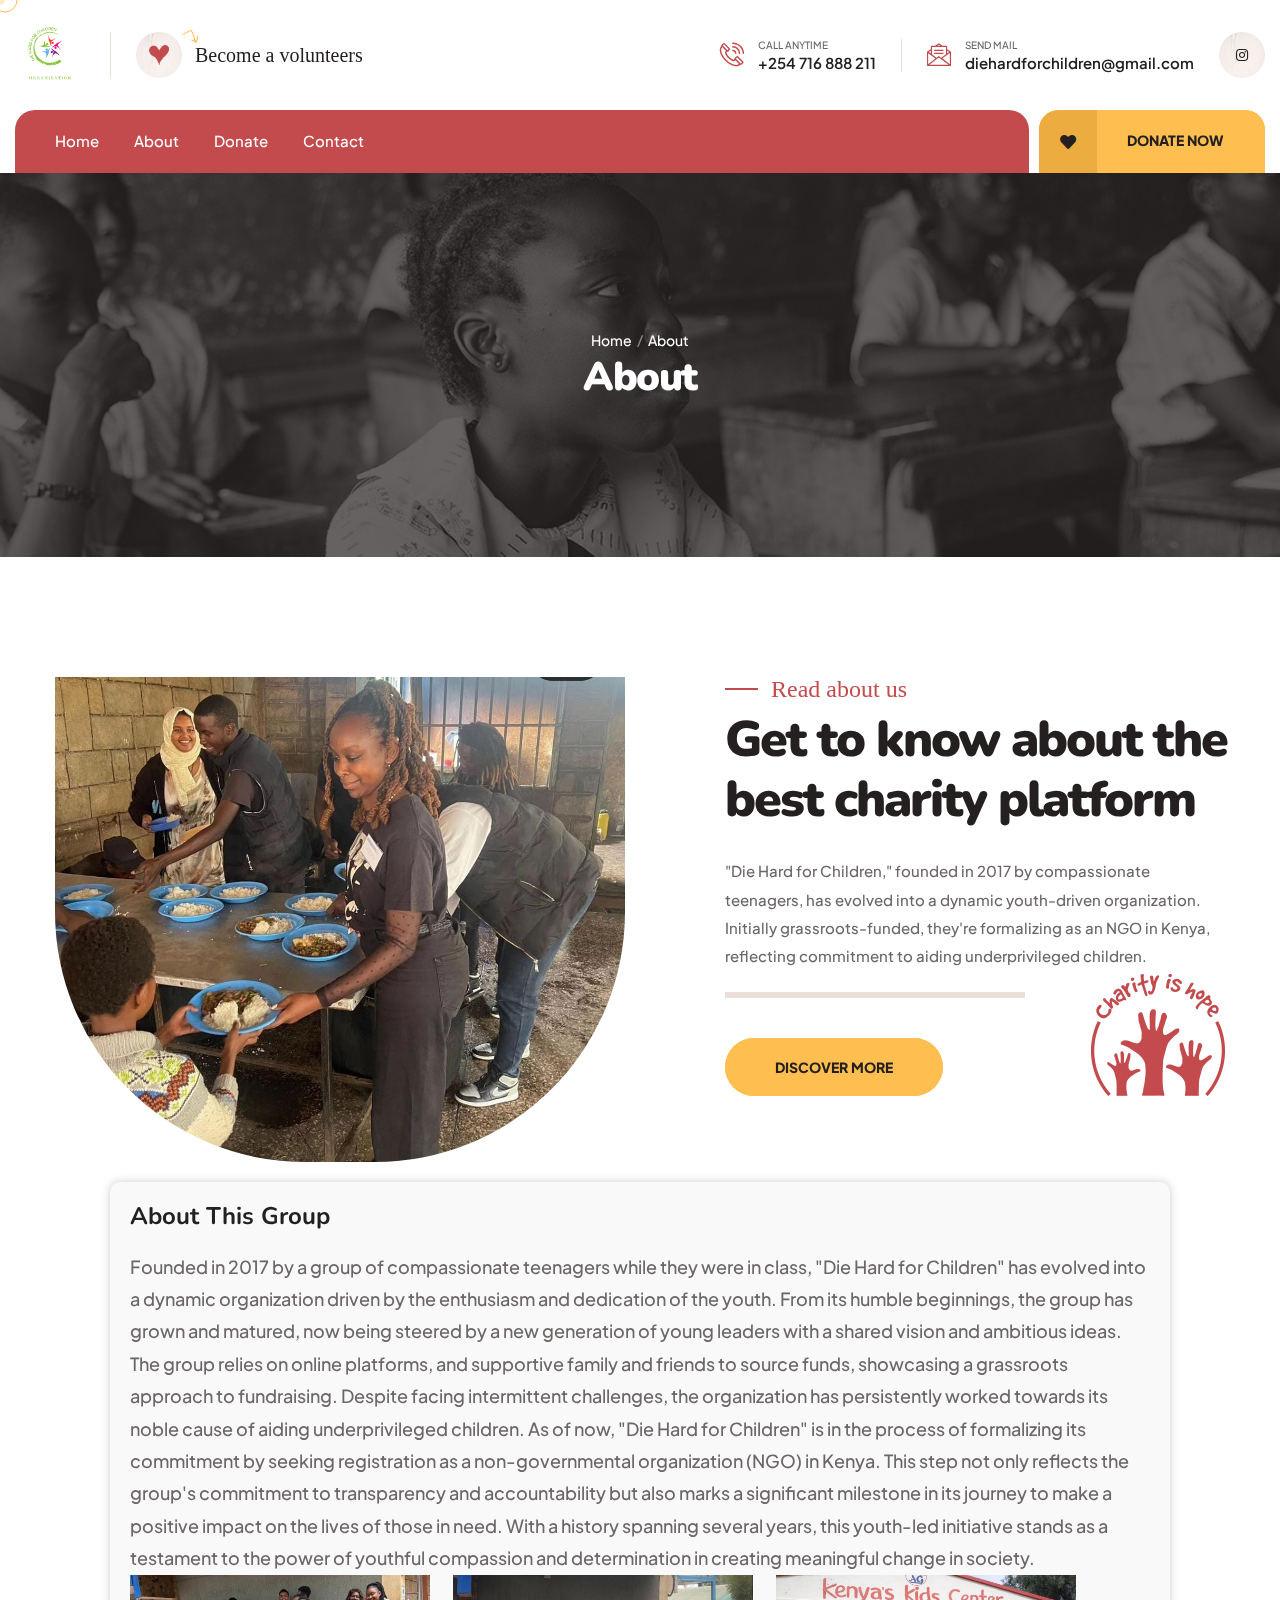
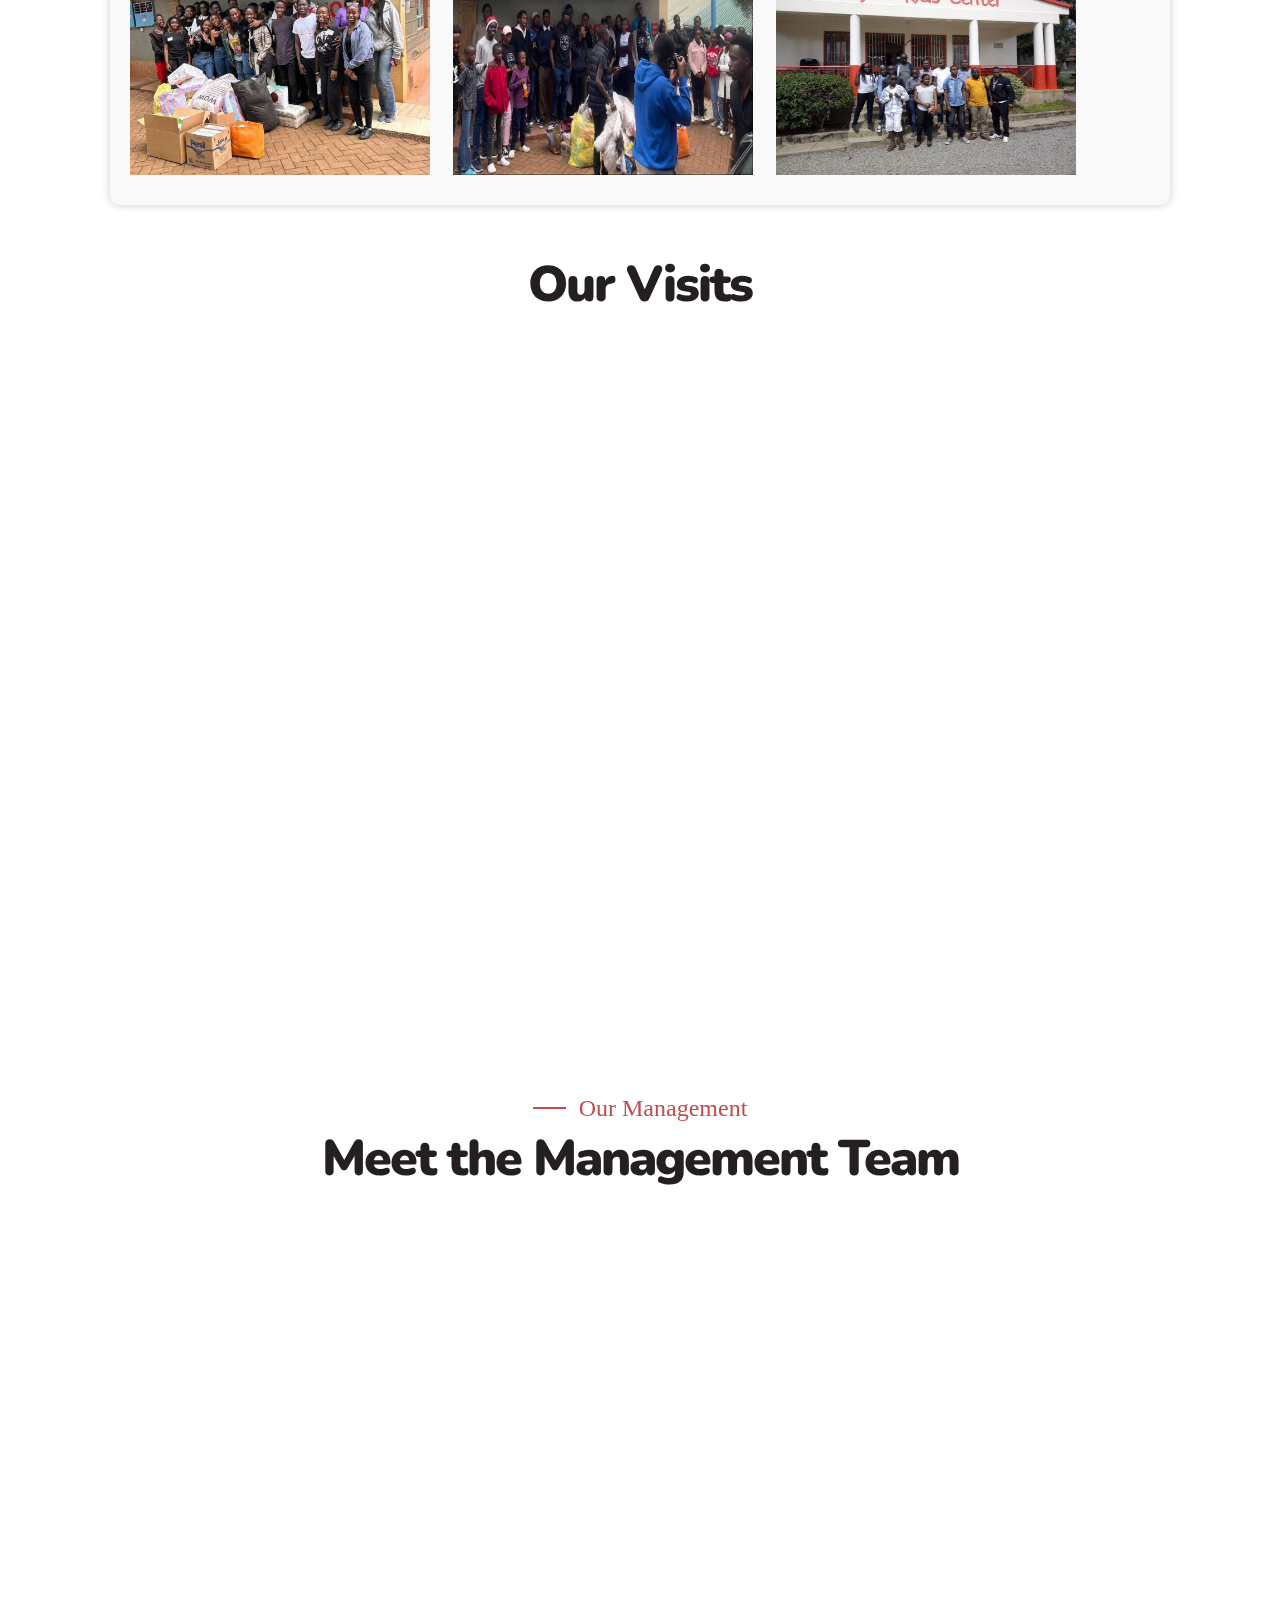
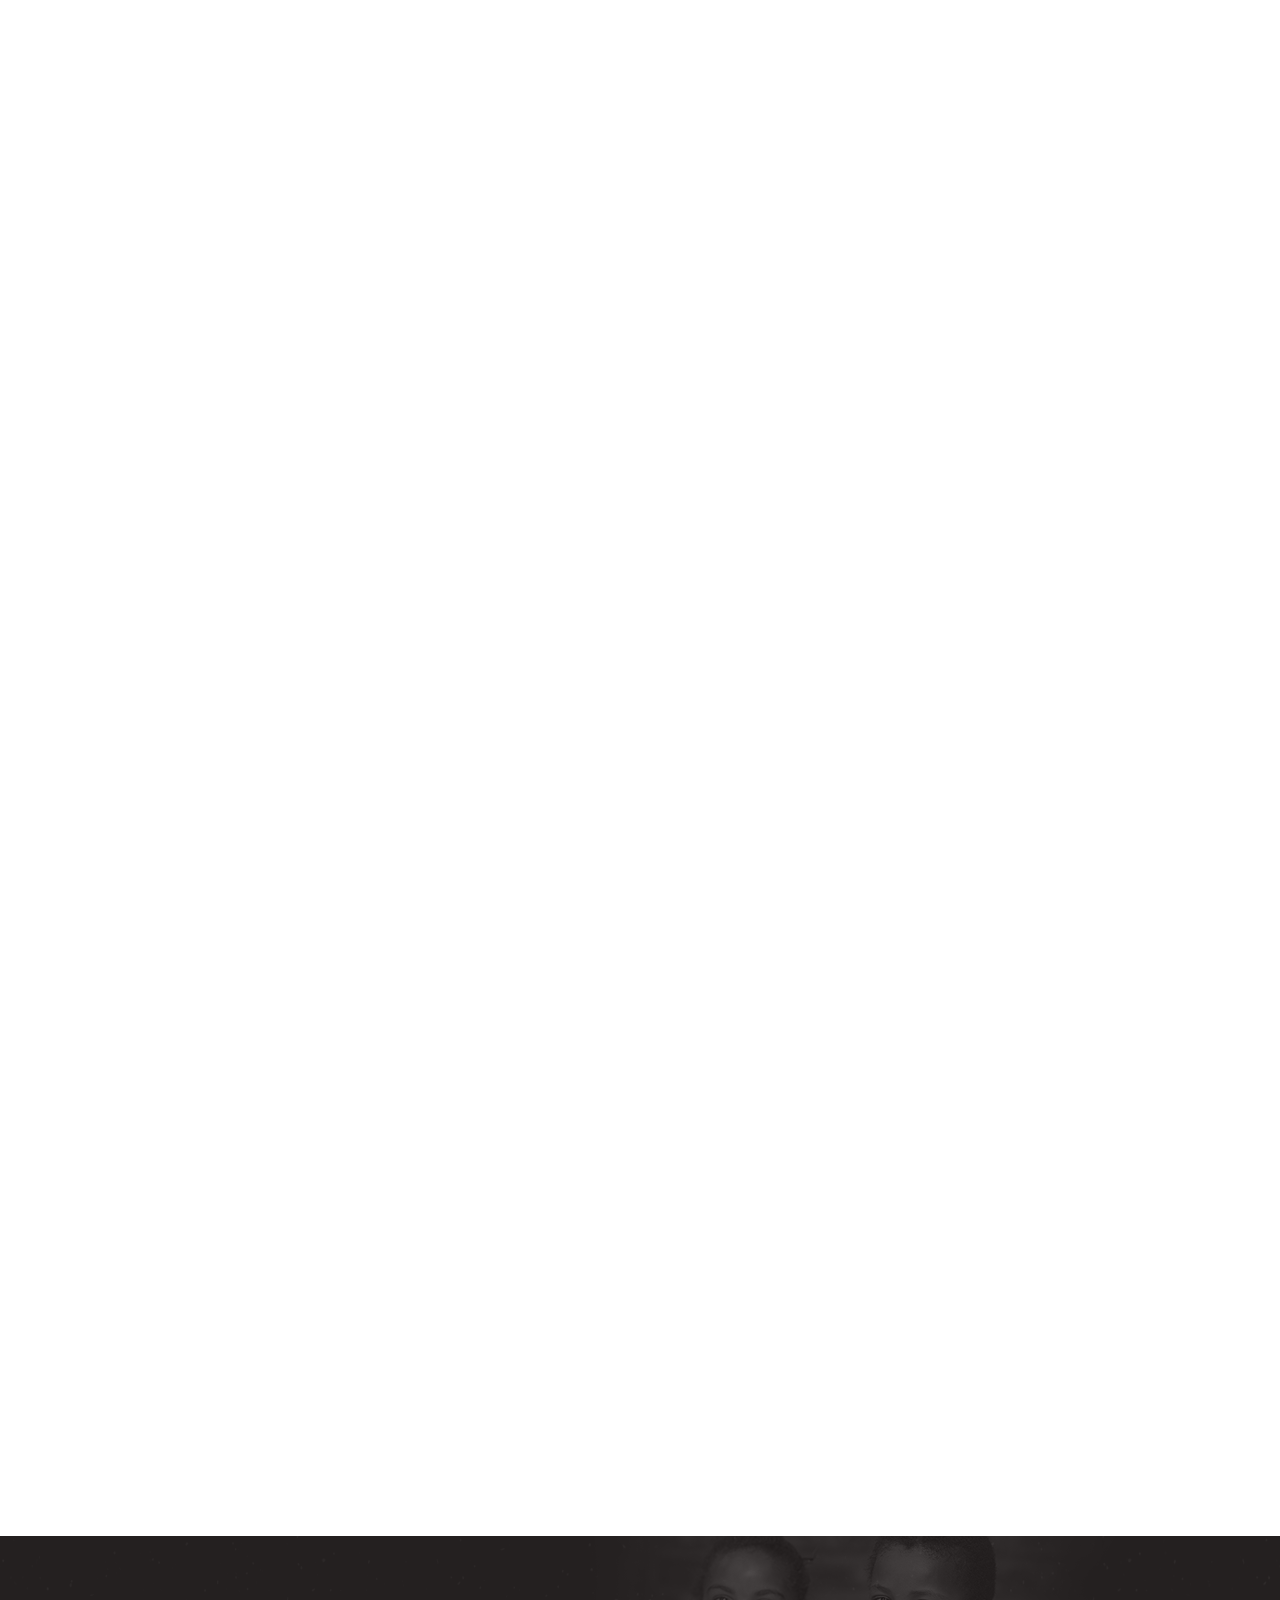
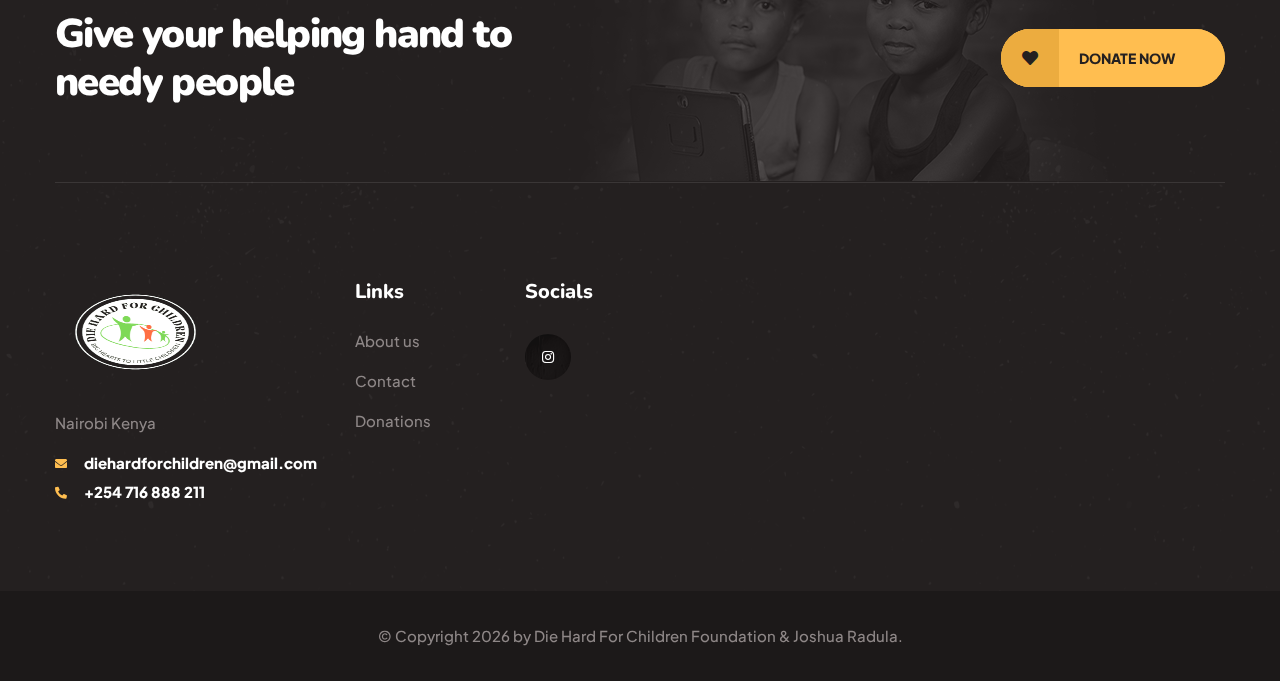
==== about.html @ 6b36fcba "Nav bar changes" ====
<!DOCTYPE html>
<html lang="en">


<!-- Mirrored from aofixo.com/charity-html-template/events.html by HTTrack Website Copier/3.x [XR&CO'2014], Tue, 27 Feb 2024 11:30:34 GMT -->
<head>
  <meta charset="UTF-8" />
  <meta name="viewport" content="width=device-width, initial-scale=1.0" />
  <title>Die Hard Children Foundation</title>
  <!-- favicons Icons -->
  <link rel="apple-touch-icon" sizes="180x180" href="assets/images2/logo.png" />
  <link rel="icon" type="image/png" sizes="32x32" href="assets/images2/logo.png" />
  <link rel="icon" type="image/png" sizes="16x16" href="assets/images2/logo.png" />
  <link rel="manifest" href="assets/images/favicons/site.webmanifest" />
  <meta name="description" content="Die Hard Children Foundation is a non-profit organization dedicated to supporting disadvantaged children with resilience and determination." />

  
  <link rel="preconnect" href="https://fonts.googleapis.com/">
  <link rel="preconnect" href="https://fonts.gstatic.com/" crossorigin>
  <link href="https://fonts.googleapis.com/css2?family=Nunito:ital,wght@0,400;0,500;0,600;0,700;0,800;0,900;0,1000;1,400;1,500;1,600;1,700;1,800;1,900;1,1000&amp;family=Plus+Jakarta+Sans:ital,wght@0,400;0,500;0,600;0,700;0,800;1,400;1,500;1,600;1,700;1,800&amp;family=Schoolbell&amp;display=swap" rel="stylesheet">


  <link rel="stylesheet" href="assets/vendors/bootstrap/css/bootstrap.min.css" />
  <link rel="stylesheet" href="assets/vendors/bootstrap-select/bootstrap-select.min.css" />
  <link rel="stylesheet" href="assets/vendors/animate/animate.min.css" />
  <link rel="stylesheet" href="assets/vendors/fontawesome/css/all.min.css" />
  <link rel="stylesheet" href="assets/vendors/jquery-ui/jquery-ui.css" />
  <link rel="stylesheet" href="assets/vendors/jarallax/jarallax.css" />
  <link rel="stylesheet" href="assets/vendors/jquery-magnific-popup/jquery.magnific-popup.css" />
  <link rel="stylesheet" href="assets/vendors/nouislider/nouislider.min.css" />
  <link rel="stylesheet" href="assets/vendors/nouislider/nouislider.pips.css" />
  <link rel="stylesheet" href="assets/vendors/tiny-slider/tiny-slider.css" />
  <link rel="stylesheet" href="assets/vendors/aofixo-icons/style.css" />
  <link rel="stylesheet" href="assets/vendors/owl-carousel/css/owl.carousel.min.css" />
  <link rel="stylesheet" href="assets/vendors/owl-carousel/css/owl.theme.default.min.css" />

  <!-- template styles -->
  <link rel="stylesheet" href="assets/css/aofixo.css" />
</head>

<body class="custom-cursor">

  <div class="custom-cursor__cursor"></div>
  <div class="custom-cursor__cursor-two"></div>

  <div class="preloader">
      <div class="preloader__image" style="background-image: url(assets/images/loader.png);"></div>
  </div>
  <!-- /.preloader -->
  <div class="page-wrapper">
      <div class="topbar-one">
          <div class="container-fluid">
              <div class="topbar-one__inner">
                  <div class="topbar-one__logo">
                      <a href="index.html">
                          <img src="assets/images2/Viva.png" alt="Logo" width="70">
                      </a>
                  </div><!-- /.main-header__logo -->
                  <a class="topbar-one__volunter" href="tel:+254 716 888 211"><i class="topbar-one__volunter__icon"></i><span>Become a volunteers</span></a><!-- /.become-volunter -->
                  <div class="topbar-one__right">
                      <a class="topbar-one__info" href="tel:+254 716 888 211">
                          <i class="icon-phone-call topbar-one__info__icon"></i>
                          <span class="topbar-one__info__content">
                              <span class="topbar-one__info__text">Call anytime</span>
                              <span class="topbar-one__info__number">+254 716 888 211</span>
                          </span>
                      </a>
                      <a class="topbar-one__info" href="mailto:diehardforchildren@gmail.com">
                          <i class="icon-message topbar-one__info__icon"></i>
                          <span class="topbar-one__info__content">
                              <span class="topbar-one__info__text">Send Mail</span>
                              <span class="topbar-one__info__number">diehardforchildren@gmail.com</span>
                          </span>
                      </a>
                      <div class="topbar-one__social">
                          <a href="https://www.instagram.com/big_hearts_to_little_children?igsh=MTdpbW43and3cjB1bg==" target="_blank">
                              <i class="fab fa-instagram" aria-hidden="true"></i>
                              <span class="sr-only">Instagram</span>
                          </a>
                      </div><!-- /.topbar-one__social -->
                  </div><!-- /.topbar-one__right -->
              </div><!-- /.topbar-one__inner -->
          </div><!-- /.container-fluid -->
      </div><!-- /.topbar-one -->


      <header class="main-header sticky-header sticky-header--normal">
          <div class="container-fluid">
              <div class="main-header__inner">
                  <div class="main-header__left">
                      <nav class="main-header__nav main-menu">
                          <ul class="main-menu__list">
                              <li>
                                  <a href="index.html">Home</a>
                              </li>
                              <li>
                                  <a href="about.html">About</a>
                              </li>
                              <li>
                                  <a href="donate.html">Donate</a>
                              </li>
                              <li>
                                  <a href="contact.html">Contact</a>
                              </li>
                          </ul>
                      </nav><!-- /.main-header__nav -->
                        <div class="mobile-nav__btn mobile-nav__toggler">
                            <span></span>
                            <span></span>
                            <span></span>
                        </div><!-- /.mobile-nav__toggler -->
                    </div>
                    <a href="donate.html" class="aofixo-btn aofixo-btn--icon main-header__btn">
                        <i class="aofixo-btn__icon fas fa-heart"></i><span>Donate now</span>
                    </a><!-- /.thm-btn main-header__btn -->
                </div><!-- /.main-header__inner -->
            </div><!-- /.container-fluid -->
        </header><!-- /.main-header -->
        <section class="page-header">
            <div class="page-header__bg"></div>
            <!-- /.page-header__bg -->
            <div class="container">
                <ul class="aofixo-breadcrumb list-unstyled">
                    <li><a href="index.html">Home</a></li>
                    <li><span>About</span></li>
                </ul><!-- /.thm-breadcrumb list-unstyled -->
                <h2 class="page-header__title">About</h2>
            </div><!-- /.container -->
        </section><!-- /.page-header -->

        <section class="about-three">
            <div class="container">
              <div class="row">
                <div class="col-lg-6 wow fadeInLeft" data-wow-delay="300ms">
                  <div class="about-three__image">
                    <img src="assets/images2/helping1.jpg" alt="aofixo" />
                    <div class="about-three__image__inner">
                    </div>
                  </div>
                </div>
                <!-- /.col-lg-6 -->
                <div class="col-lg-6 wow fadeInRight" data-wow-delay="300ms">
                  <div class="about-three__content">
                    <div class="sec-title text-left">
                      <h6 class="sec-title__tagline">Read about us</h6>
                      <!-- /.sec-title__tagline -->
                      <h3 class="sec-title__title">
                        Get to know about the best charity platform
                      </h3>
                      <!-- /.sec-title__title -->
                    </div>
                    <!-- /.sec-title --><!-- /.sec-title -->
                    <p class="about-three__content__text">
                      "Die Hard for Children," founded in 2017 by compassionate
                      teenagers, has evolved into a dynamic youth-driven
                      organization. Initially grassroots-funded, they're formalizing
                      as an NGO in Kenya, reflecting commitment to aiding
                      underprivileged children.
                    </p>
                    <div class="about-three__content__divider"></div>
                    <div class="about-three__content__btn">
                      <a href="#details" class="aofixo-btn"
                        ><span>Discover More</span></a
                      >
                      <img
                        src="assets/images/shapes/about-3-shape-1.png"
                        alt="aofixo"
                      />
                    </div>
                  </div>
                </div>
                <!-- /.col-lg-6 -->
              </div>
              <!-- /.row -->
            </div>
            <!-- /.container -->
          </section>
          <!-- /.about-three -->

        <section style="margin: 0 20px" id="details">
            <div style="max-width: 1100px; margin: 0 auto; padding: 20px">
              <div
                style="
                  padding: 20px;
                  background-color: #f9f9f9;
                  border-radius: 10px;
                  box-shadow: 0 0 10px rgba(0, 0, 0, 0.2);
                "
              >
                <h2 style="font-size: 24px; font-weight: bold; margin-bottom: 20px">
                  About This Group
                </h2>
                <div style="margin-top: 20px;">
                    <span style="font-size: 18px; line-height: 1.8; margin-bottom: 20px;">
                        Founded in 2017 by a group of compassionate teenagers while they were in class, "Die Hard for
    Children" has evolved into a dynamic organization driven by the enthusiasm and dedication of the youth.
    From its humble beginnings, the group has grown and matured, now being steered by a new generation
    of young leaders with a shared vision and ambitious ideas. The group relies on online platforms, and
    supportive family and friends to source funds, showcasing a grassroots approach to fundraising. Despite
    facing intermittent challenges, the organization has persistently worked towards its noble cause of aiding
    underprivileged children. As of now, "Die Hard for Children" is in the process of formalizing its
    commitment by seeking registration as a non-governmental organization (NGO) in Kenya. This step not
    only reflects the group's commitment to transparency and accountability but also marks a significant
    milestone in its journey to make a positive impact on the lives of those in need. With a history spanning
    several years, this youth-led initiative stands as a testament to the power of youthful compassion and
    determination in creating meaningful change in society.
    
                    </span>
                    <div style="display: flex-wrap; justify-content: space-between;">
                        <img src="assets/images2/group1.jpg" alt="David Cooper" style="width: 300px; height: 200px; margin-right: 20px; margin-bottom: 10px;">
                        <img src="assets/images2/group2.jpg" alt="David Cooper" style="width: 300px; height: 200px; margin-right: 20px; margin-bottom: 10px;">
                        <img src="assets/images2/people1.jpg" alt="David Cooper" style="width: 300px; height: 200px; margin-right: 20px; margin-bottom: 10px;">
                    </div>                    
                </div>
              </div>
            </div>
        </section>

        <!-- event(The new About Of vists) Start -->
        <section class="event-one event-one--page" style="margin-bottom: 5px;  margin-top: 30px">
            <h3 class="sec-title__title" style="margin-bottom: 20px; text-align: center;">Our Visits</h3>
            <div class="container">
                <div class="row gutter-y-30">
                    <div class="col-lg-4 col-md-6 wow fadeInUp" data-wow-delay="100ms" style="margin-bottom: 5px;">
                        <div class="event-one__item">
                            <a href="merciful.html" class="event-one__item__image">
                                <img src="assets/images2/people5.jpg" alt="aofixo">
                            </a>
                            <div class="event-one__item__content">
                                <div class="event-one__item__date">2017</div>
                                <div class="event-one__item__content__bottom">
                                    <ul class="event-one__item__meta">
                                        <li><i class="fas fa-map-marker"></i>Nairobi</li>
                                    </ul>
                                    <h3 class="event-one__item__title">
                                        <a href="merciful.html">VISIT TO MERCIFUL REEDEMER</a>
                                    </h3><!-- /.event-title -->
                                </div>
                            </div><!-- /.event-content -->
                        </div><!-- /.event-card-one -->
                    </div>
                    <div class="col-lg-4 col-md-6 wow fadeInUp" data-wow-delay="200ms" style="margin-bottom: 5px;">
                        <div class="event-one__item">
                            <a href="kenyaKids.html" class="event-one__item__image">
                                <img src="assets/images2/people4.jpg" alt="aofixo">
                            </a>
                            <div class="event-one__item__content">
                                <div class="event-one__item__date">2018</div>
                                <div class="event-one__item__content__bottom">
                                    <ul class="event-one__item__meta">
                                        <li><i class="fas fa-map-marker"></i>Nairobi</li>
                                    </ul>
                                    <h3 class="event-one__item__title">
                                        <a href="kenyaKids.html">VISIT TO KENYA KIDS</a>
                                    </h3><!-- /.event-title -->
                                </div>
                            </div><!-- /.event-content -->
                        </div><!-- /.event-card-one -->
                    </div>
                    <div class="col-lg-4 col-md-6 wow fadeInUp" data-wow-delay="300ms" style="margin-bottom: 5px;">
                        <div class="event-one__item">
                            <a href="openHand.html" class="event-one__item__image">
                                <img src="assets/images2/people6.jpg" alt="aofixo">
                            </a>
                            <div class="event-one__item__content">
                                <div class="event-one__item__date">2018</div>
                                <div class="event-one__item__content__bottom">
                                    <ul class="event-one__item__meta">
                                        <li><i class="fas fa-map-marker"></i>Nairobi</li>
                                    </ul>
                                    <h3 class="event-one__item__title">
                                        <a href="openHand.html">VISIT TO OPENHAND CHILDREN’S HOME</a>
                                    </h3><!-- /.event-title -->
                                </div>
                            </div><!-- /.event-content -->
                        </div><!-- /.event-card-one -->
                    </div>
                    <div class="col-lg-4 col-md-6 wow fadeInUp" data-wow-delay="400ms" style="margin-bottom: 5px;">
                        <div class="event-one__item">
                            <a href="mogra.html" class="event-one__item__image">
                                <img src="assets/images2/group1.jpg" alt="aofixo">
                            </a>
                            <div class="event-one__item__content">
                                <div class="event-one__item__date">2019</div>
                                <div class="event-one__item__content__bottom">
                                    <ul class="event-one__item__meta">
                                        <li><i class="fas fa-map-marker"></i>Nairobi</li>
                                    </ul>
                                    <h3 class="event-one__item__title">
                                        <a href="mogra.html">VISIT TO MOGRA CHILDREN’S HOME</a>
                                    </h3><!-- /.event-title -->
                                </div>
                            </div><!-- /.event-content -->
                        </div><!-- /.event-card-one -->
                    </div>
                </div>
            </div>
        </section>
        <!-- event End -->

        <section class="team-one">
            <div class="container">
                <div class="sec-title text-center">
                    <h6 class="sec-title__tagline">Our Management</h6><!-- /.sec-title__tagline -->
                    <h3 class="sec-title__title">Meet the Management Team</h3><!-- /.sec-title__title -->
                </div><!-- /.sec-title --><!-- /.sec-title -->
                <div class="team-one__wrapper">
                    <div class="team-card wow fadeInUp" data-wow-duration='1500ms' data-wow-delay='000ms'>
                        <div class="team-card__image">
                            <div class="team-card__image__bg"></div><!-- /.team-card__image__bg -->
                            <img src="assets/images2/hope5.jpg" alt="Aleesha brown">
                            <div class="team-card__hover"></div><!-- /.team-card__hover -->
                        </div>
                        <!-- /.team-card__image -->
                        <div class="team-card__content">
                            <h3 class="team-card__title">HOPE MUSUKA</h3><!-- /.team-card__title -->
                            <p class="team-card__description">The CEO and Founder</p><!-- /.team-card__description -->
                            <p class="team-card__description">Member of the Board</p>
                        </div><!-- /.team-card__content -->
                    </div><!-- /.team-card -->
                    <div class="team-card wow fadeInUp" data-wow-duration='1500ms' data-wow-delay='200ms'>
                        <div class="team-card__image">
                            <div class="team-card__image__bg"></div><!-- /.team-card__image__bg -->
                            <img src="assets/images2/solitei.jpg" alt="Sarah albert">
                            <div class="team-card__hover"><!-- /.team-card__social -->
                            </div><!-- /.team-card__hover -->
                        </div><!-- /.team-card__image -->
                        <div class="team-card__content">
                            <h3 class="team-card__title">SOLITEI TANCHU</h3><!-- /.team-card__title -->
                            <p class="team-card__description">Finance Team- Keeper of Funds</p>
                            <p class="team-card__description">Member of Board</p><!-- /.team-card__description -->
                        </div><!-- /.team-card__content -->
                    </div><!-- /.team-card -->
                    <div class="team-card wow fadeInUp" data-wow-duration='1500ms' data-wow-delay='100ms'>
                        <div class="team-card__image">
                            <div class="team-card__image__bg"></div><!-- /.team-card__image__bg -->
                            <img src="assets/images2/Moraa.jpg" alt="David cooper">
                            <div class="team-card__hover"><!-- /.team-card__social -->
                            </div><!-- /.team-card__hover -->
                        </div><!-- /.team-card__image -->
                        <div class="team-card__content">
                            <h3 class="team-card__title">MORAA OKONG’O</h3><!-- /.team-card__title -->
                            <p class="team-card__description">Policy Analyst-Manager</p>
                            <p class="team-card__description">Member of the Board</p>
                        </div><!-- /.team-card__content -->
                    </div><!-- /.team-card -->
                    <div class="team-card wow fadeInUp" data-wow-duration='1500ms' data-wow-delay='200ms'>
                        <div class="team-card__image">
                            <div class="team-card__image__bg"></div><!-- /.team-card__image__bg -->
                            <img src="assets/images2/olalo.jpg" alt="Sarah albert">
                            <div class="team-card__hover"><!-- /.team-card__social -->
                            </div><!-- /.team-card__hover -->
                        </div><!-- /.team-card__image -->
                        <div class="team-card__content">
                            <h3 class="team-card__title">LORRAINE OLALO</h3><!-- /.team-card__title -->
                            <p class="team-card__description">Social Media Manager</p>
                            <p class="team-card__description">Member of the Board</p>
                        </div><!-- /.team-card__content -->
                    </div><!-- /.team-card -->
                    <div class="team-card wow fadeInUp" data-wow-duration='1500ms' data-wow-delay='100ms'>
                        <div class="team-card__image">
                            <div class="team-card__image__bg"></div><!-- /.team-card__image__bg -->
                            <img src="assets/images2/jack.jpg" alt="David cooper">
                            <div class="team-card__hover"><!-- /.team-card__social -->
                            </div><!-- /.team-card__hover -->
                        </div><!-- /.team-card__image -->
                        <div class="team-card__content">
                            <h3 class="team-card__title">JACK GOGO</h3><!-- /.team-card__title -->
                            <p class="team-card__description">Fund Raising Manager</p>
                            <p class="team-card__description">Finance Team</p>
                        </div><!-- /.team-card__content -->
                    </div><!-- /.team-card -->
                    <div class="team-card wow fadeInUp" data-wow-duration='1500ms' data-wow-delay='100ms'>
                        <div class="team-card__image">
                            <div class="team-card__image__bg"></div><!-- /.team-card__image__bg -->
                            <img src="assets/images2/njau.jpg" alt="David cooper">
                            <div class="team-card__hover"><!-- /.team-card__social -->
                            </div><!-- /.team-card__hover -->
                        </div><!-- /.team-card__image -->
                        <div class="team-card__content">
                            <h3 class="team-card__title">Anaurita Njau</h3><!-- /.team-card__title -->
                            <p class="team-card__description">Merch Manager</p>
                            <p class="team-card__description">Finance Team</p>
                        </div><!-- /.team-card__content -->
                    </div><!-- /.team-card -->
                    <div class="team-card wow fadeInUp" data-wow-duration='1500ms' data-wow-delay='100ms'>
                        <div class="team-card__image">
                            <div class="team-card__image__bg"></div><!-- /.team-card__image__bg -->
                            <img src="assets/images2/wade.jpg" alt="David cooper">
                            <div class="team-card__hover"><!-- /.team-card__social -->
                            </div><!-- /.team-card__hover -->
                        </div><!-- /.team-card__image -->
                        <div class="team-card__content">
                            <h3 class="team-card__title">ALVIN WADE</h3><!-- /.team-card__title -->
                            <p class="team-card__description">Policy Analyst-Coordinator</p>
                        </div><!-- /.team-card__content -->
                    </div><!-- /.team-card -->
                    <div class="team-card wow fadeInUp" data-wow-duration='1500ms' data-wow-delay='100ms'>
                        <div class="team-card__image">
                            <div class="team-card__image__bg"></div><!-- /.team-card__image__bg -->
                            <img src="assets/images2/sarai.jpg" alt="David cooper">
                            <div class="team-card__hover"><!-- /.team-card__social -->
                            </div><!-- /.team-card__hover -->
                        </div><!-- /.team-card__image -->
                        <div class="team-card__content">
                            <h3 class="team-card__title">SARAI LUKALO</h3><!-- /.team-card__title -->
                            <p class="team-card__description">Programme Manager</p><!-- /.team-card__description -->
                        </div><!-- /.team-card__content -->
                    </div><!-- /.team-card -->
                    <div class="team-card wow fadeInUp" data-wow-duration='1500ms' data-wow-delay='100ms'>
                        <div class="team-card__image">
                            <div class="team-card__image__bg"></div><!-- /.team-card__image__bg -->
                            <img src="assets/images2/valarie.jpg" alt="David cooper">
                            <div class="team-card__hover"><!-- /.team-card__social -->
                            </div><!-- /.team-card__hover -->
                        </div><!-- /.team-card__image -->
                        <div class="team-card__content">
                            <h3 class="team-card__title">VALARIE BRITNEY</h3><!-- /.team-card__title -->
                            <p class="team-card__description">Programme Assitant</p><!-- /.team-card__description -->
                        </div><!-- /.team-card__content -->
                    </div><!-- /.team-card -->
                    <div class="team-card wow fadeInUp" data-wow-duration='1500ms' data-wow-delay='100ms'>
                        <div class="team-card__image">
                            <div class="team-card__image__bg"></div><!-- /.team-card__image__bg -->
                            <img src="assets/images2/eugene.jpg" alt="David cooper">
                            <div class="team-card__hover"><!-- /.team-card__social -->
                            </div><!-- /.team-card__hover -->
                        </div><!-- /.team-card__image -->
                        <div class="team-card__content">
                            <h3 class="team-card__title">EUEGEN NDUACHI</h3><!-- /.team-card__title -->
                            <p class="team-card__description">Programe Team</p><!-- /.team-card__description -->
                        </div><!-- /.team-card__content -->
                    </div><!-- /.team-card -->
                    <div class="team-card wow fadeInUp" data-wow-duration='1500ms' data-wow-delay='100ms'>
                        <div class="team-card__image">
                            <div class="team-card__image__bg"></div><!-- /.team-card__image__bg -->
                            <img src="assets/images2/amor.jpg" alt="David cooper">
                            <div class="team-card__hover"><!-- /.team-card__social -->
                            </div><!-- /.team-card__hover -->
                        </div><!-- /.team-card__image -->
                        <div class="team-card__content">
                            <h3 class="team-card__title">REHEMA AMOR</h3><!-- /.team-card__title -->
                            <p class="team-card__description">HR-Membership</p><!-- /.team-card__description -->
                        </div><!-- /.team-card__content -->
                    </div><!-- /.team-card -->
                    <div class="team-card wow fadeInUp" data-wow-duration='1500ms' data-wow-delay='100ms'>
                        <div class="team-card__image">
                            <div class="team-card__image__bg"></div><!-- /.team-card__image__bg -->
                            <img src="assets/images2/byron.jpg" alt="David cooper">
                            <div class="team-card__hover"><!-- /.team-card__social -->
                            </div><!-- /.team-card__hover -->
                        </div><!-- /.team-card__image -->
                        <div class="team-card__content">
                            <h3 class="team-card__title">BYRON NDONJI</h3><!-- /.team-card__title -->
                            <p class="team-card__description">Policy Analyst-Legal Advisor</p><!-- /.team-card__description -->
                        </div><!-- /.team-card__content -->
                    </div><!-- /.team-card -->
                </div><!-- /.wrapper -->
            </div><!-- /.container -->
        </section><!-- /.team-one -->

        <footer class="main-footer">
          <div class="main-footer__bg" style="background-image: url(assets/images/shapes/footer-bg-1-1.png);"></div>
          <!-- /.main-footer__bg -->
          <div class="container">
              <div class="main-footer__top">
                  <div class="main-footer__top__bg" style="background-image: url(assets/images/backgrounds/footer-top-bg.png);"></div>
                  <h3 class="main-footer__top__title">Give your helping hand to <br>needy people</h3>
                  <a href="donate.html" class="aofixo-btn aofixo-btn--icon">
                      <i class="aofixo-btn__icon fas fa-heart"></i><span>Donate now</span>
                  </a>
              </div><!-- /.main-footer__top -->
              <div class="row">
                  <div class="col-md-4 col-xl-3">
                      <div class="footer-widget footer-widget--about">
                          <a href="index.html" class="footer-widget__logo">
                              <img src="assets/images2/logo.png" width="200" height="46.29" alt="Aofixo HTML Template" style="width: 161px; height: 100.29px;">
                          </a>
                          <p class="footer-widget__text">Nairobi Kenya</p>
                          <ul class="footer-widget__info">
                              <li><span class="fas fa-envelope"></span><a href="mailto:diehardforchildren@gmail.com">diehardforchildren@gmail.com</a></li>
                              <li><span class="fas fa-phone-alt"></span><a href="tel:+254716888211">+254 716 888 211</a></li>
                          </ul>
                      </div>
                  </div>
                  <div class="col-md-6 col-xl-2">
                      <div class="footer-widget footer-widget--links">
                          <h2 class="footer-widget__title">Links</h2><!-- /.footer-widget__title -->
                          <ul class="list-unstyled footer-widget__links">
                              <li><a href="about.html">About us</a></li>
                              <li><a href="contact.html">Contact</a></li>
                              <li><a href="donate.html">Donations</a></li>
                          </ul><!-- /.list-unstyled footer-widget__links -->
                      </div><!-- /.footer-widget -->
                  </div><!-- /.col-md-6 -->
                  
                  <div class="col-md-6 col-xl-4">
                      <div class="footer-widget footer-widget--mail">
                          <h2 class="footer-widget__title">Socials</h2><!-- /.footer-widget__title -->
                          <div class="mc-form__response"></div><!-- /.mc-form__response -->
                          <div class="footer-widget__social">
                              <a href="https://www.instagram.com/big_hearts_to_little_children?igsh=MTdpbW43and3cjB1bg==" target="_blank">
                                  <i class="fab fa-instagram" aria-hidden="true"></i>
                                  <span class="sr-only">Instagram</span>
                              </a>
                          </div><!-- /.footer-widget__social -->
                      </div><!-- /.footer-widget -->
                  </div><!-- /.col-md-6 -->
              </div><!-- /.row -->
          </div><!-- /.container -->
      </footer><!-- /.main-footer -->
      <div class="main-footer-bottom">
          <div class="container">
              <p class="main-footer-bottom__copyright">
                  &copy; Copyright <span class="dynamic-year"></span> by Die Hard For Children Foundation & Joshua Radula.
              </p>
          </div><!-- /.container -->
      </div><!-- /.main-footer__bottom -->

  </div><!-- /.page-wrapper -->



  <div class="mobile-nav__wrapper">
      <div class="mobile-nav__overlay mobile-nav__toggler"></div>
      <!-- /.mobile-nav__overlay -->
      <div class="mobile-nav__content">
          <span class="mobile-nav__close mobile-nav__toggler"><i class="fa fa-times"></i></span>

          <div class="logo-box">
              <a href="index.html" aria-label="logo image"><img src="assets/images/logo-light.png" width="155" alt="" /></a>
          </div>
          <!-- /.logo-box -->
          <div class="mobile-nav__container"></div>
          <!-- /.mobile-nav__container -->

          <ul class="mobile-nav__contact list-unstyled">
              <li>
                  <i class="fa fa-envelope"></i>
                  <a href="mailto:diehardforchildren@gmail.com">diehardforchildren@gmail.com</a>
              </li>
              <li>
                  <i class="fa fa-phone-alt"></i>
                  <a href="tel:+254716888211">+254 716 888 211</a>
              </li>
          </ul><!-- /.mobile-nav__contact -->
          <div class="mobile-nav__social">
              <a href="https://www.instagram.com/big_hearts_to_little_children?igsh=MTdpbW43and3cjB1bg==" target="_blank">
                  <i class="fab fa-instagram" aria-hidden="true"></i>
                  <span class="sr-only">Instagram</span>
              </a>
          </div><!-- /.mobile-nav__social -->
      </div>
      <!-- /.mobile-nav__content -->
  </div>
  
  
  

  <a href="#" data-target="html" class="scroll-to-target scroll-to-top">
      <span class="scroll-to-top__text">back top</span>
      <span class="scroll-to-top__wrapper"><span class="scroll-to-top__inner"></span></span>
  </a>


  <script src="assets/vendors/jquery/jquery-3.7.0.min.js"></script>
  <script src="assets/vendors/bootstrap/js/bootstrap.bundle.min.js"></script>
  <script src="assets/vendors/bootstrap-select/bootstrap-select.min.js"></script>
  <script src="assets/vendors/jarallax/jarallax.min.js"></script>
  <script src="assets/vendors/jquery-ui/jquery-ui.js"></script>
  <script src="assets/vendors/jquery-ajaxchimp/jquery.ajaxchimp.min.js"></script>
  <script src="assets/vendors/jquery-appear/jquery.appear.min.js"></script>
  <script src="assets/vendors/jquery-circle-progress/jquery.circle-progress.min.js"></script>
  <script src="assets/vendors/jquery-magnific-popup/jquery.magnific-popup.min.js"></script>
  <script src="assets/vendors/jquery-validate/jquery.validate.min.js"></script>
  <script src="assets/vendors/nouislider/nouislider.min.js"></script>
  <script src="assets/vendors/tiny-slider/tiny-slider.js"></script>
  <script src="assets/vendors/wnumb/wNumb.min.js"></script>
  <script src="assets/vendors/owl-carousel/js/owl.carousel.min.js"></script>
  <script src="assets/vendors/wow/wow.js"></script>
  <script src="assets/vendors/imagesloaded/imagesloaded.min.js"></script>
  <script src="assets/vendors/isotope/isotope.js"></script>
  <script src="assets/vendors/countdown/countdown.min.js"></script>
  <script src="assets/vendors/jquery-circleType/jquery.circleType.js"></script>
  <script src="assets/vendors/jquery-lettering/jquery.lettering.min.js"></script>
  <!-- template js -->
  <script src="assets/js/aofixo.js"></script>
</body>


<!-- Mirrored from aofixo.com/charity-html-template/index.html by HTTrack Website Copier/3.x [XR&CO'2014], Tue, 27 Feb 2024 11:29:08 GMT -->
</html>
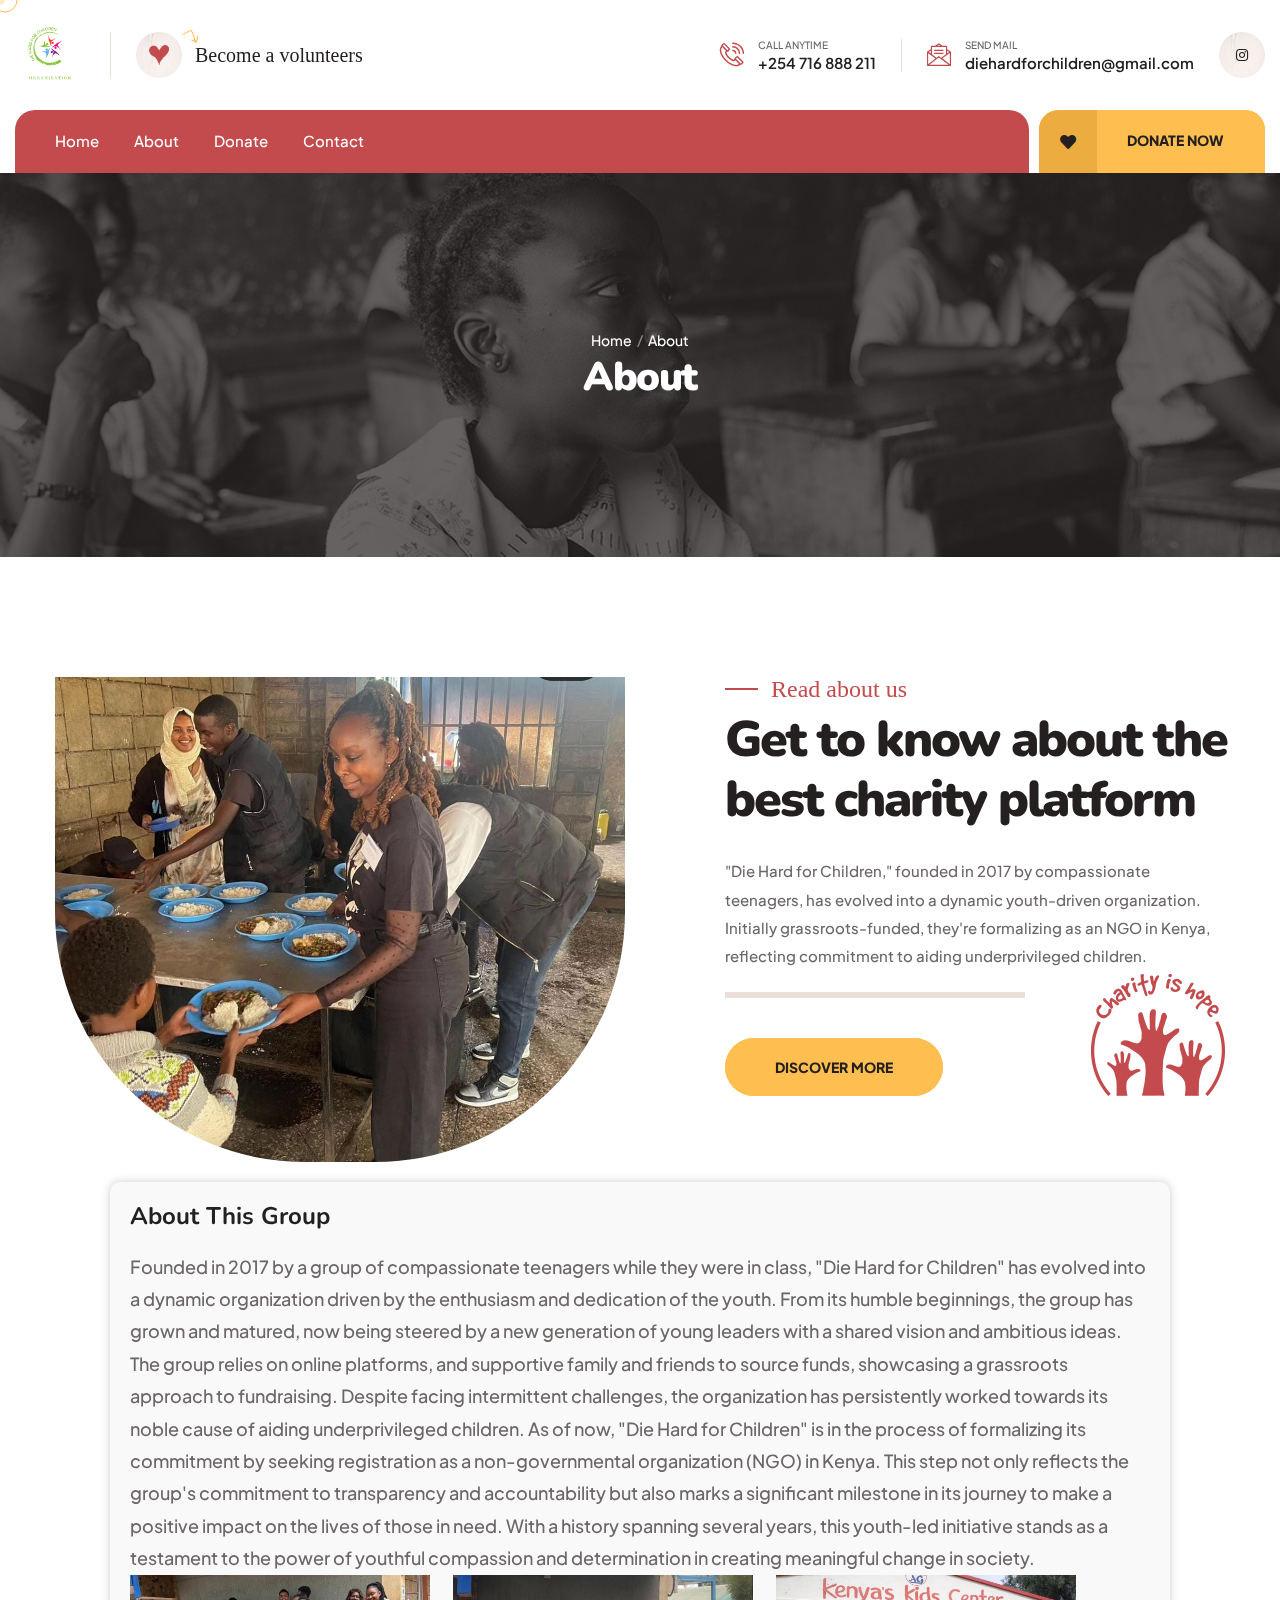
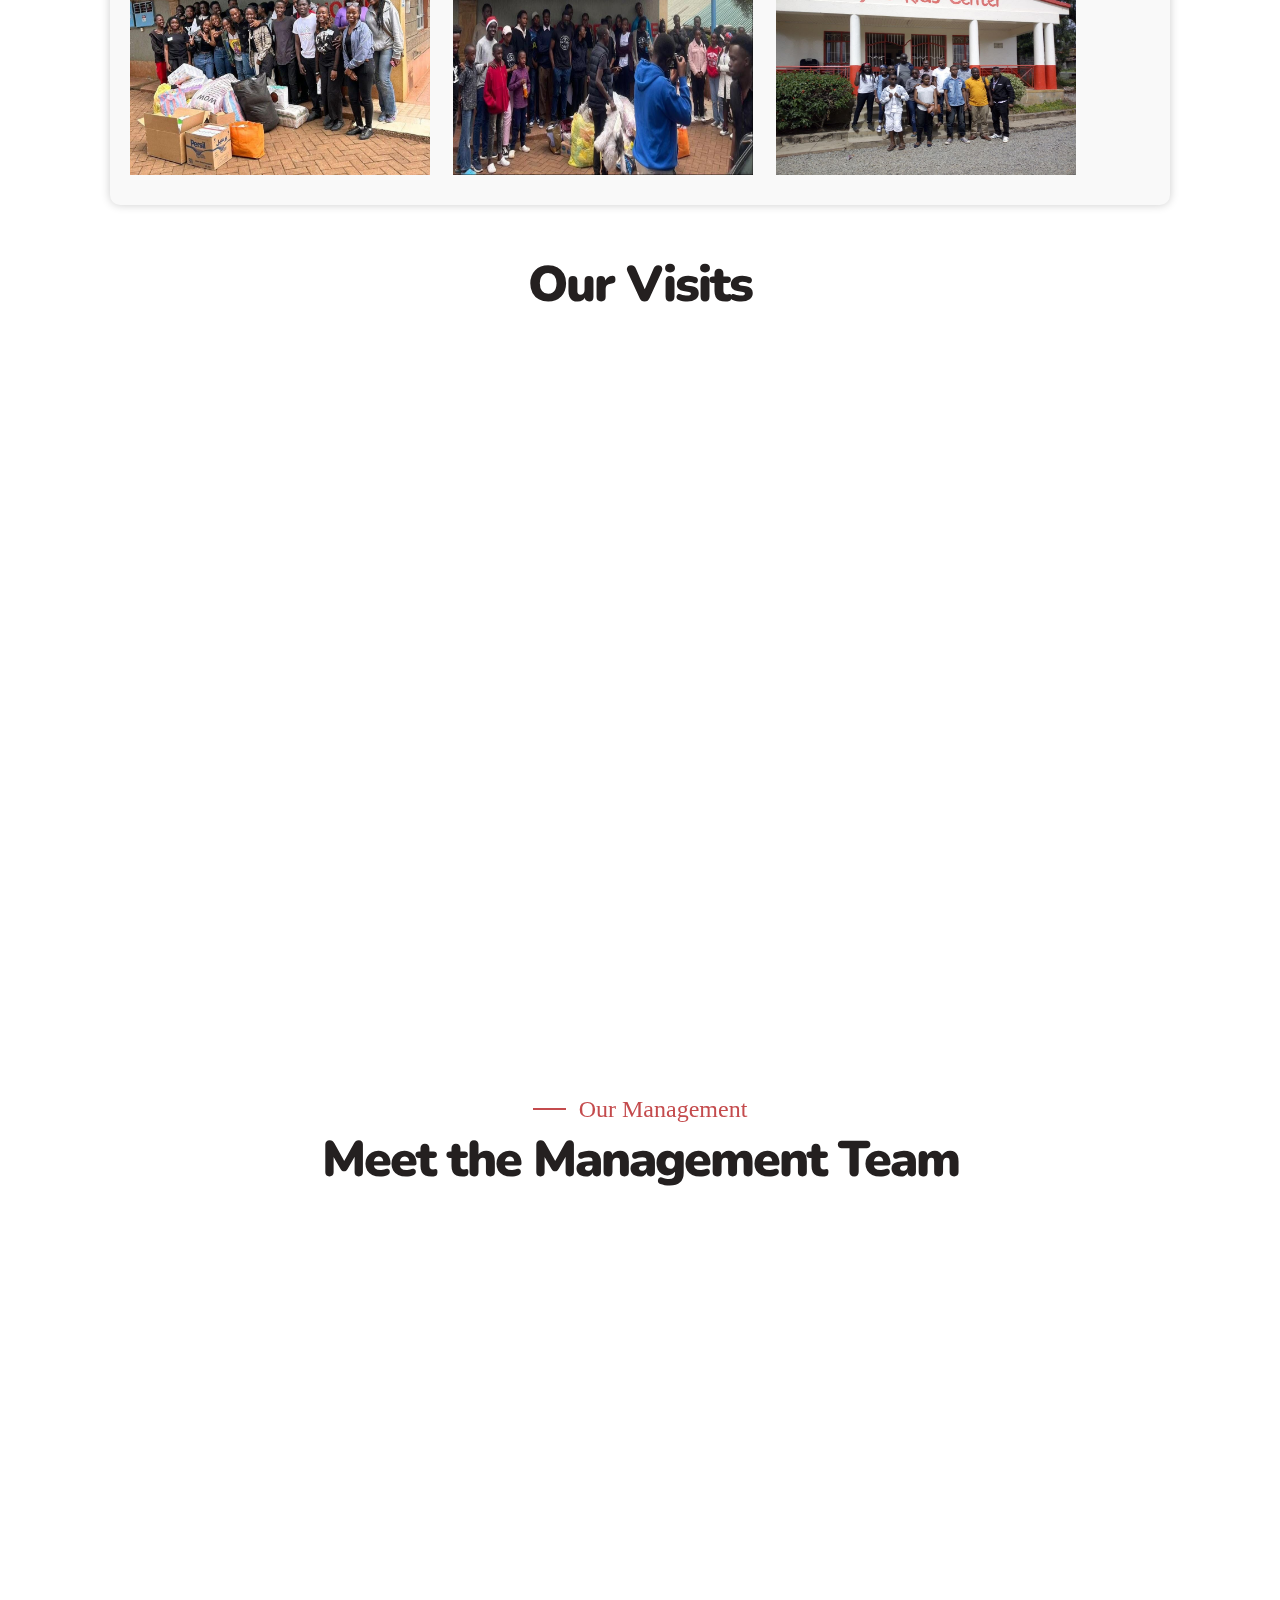
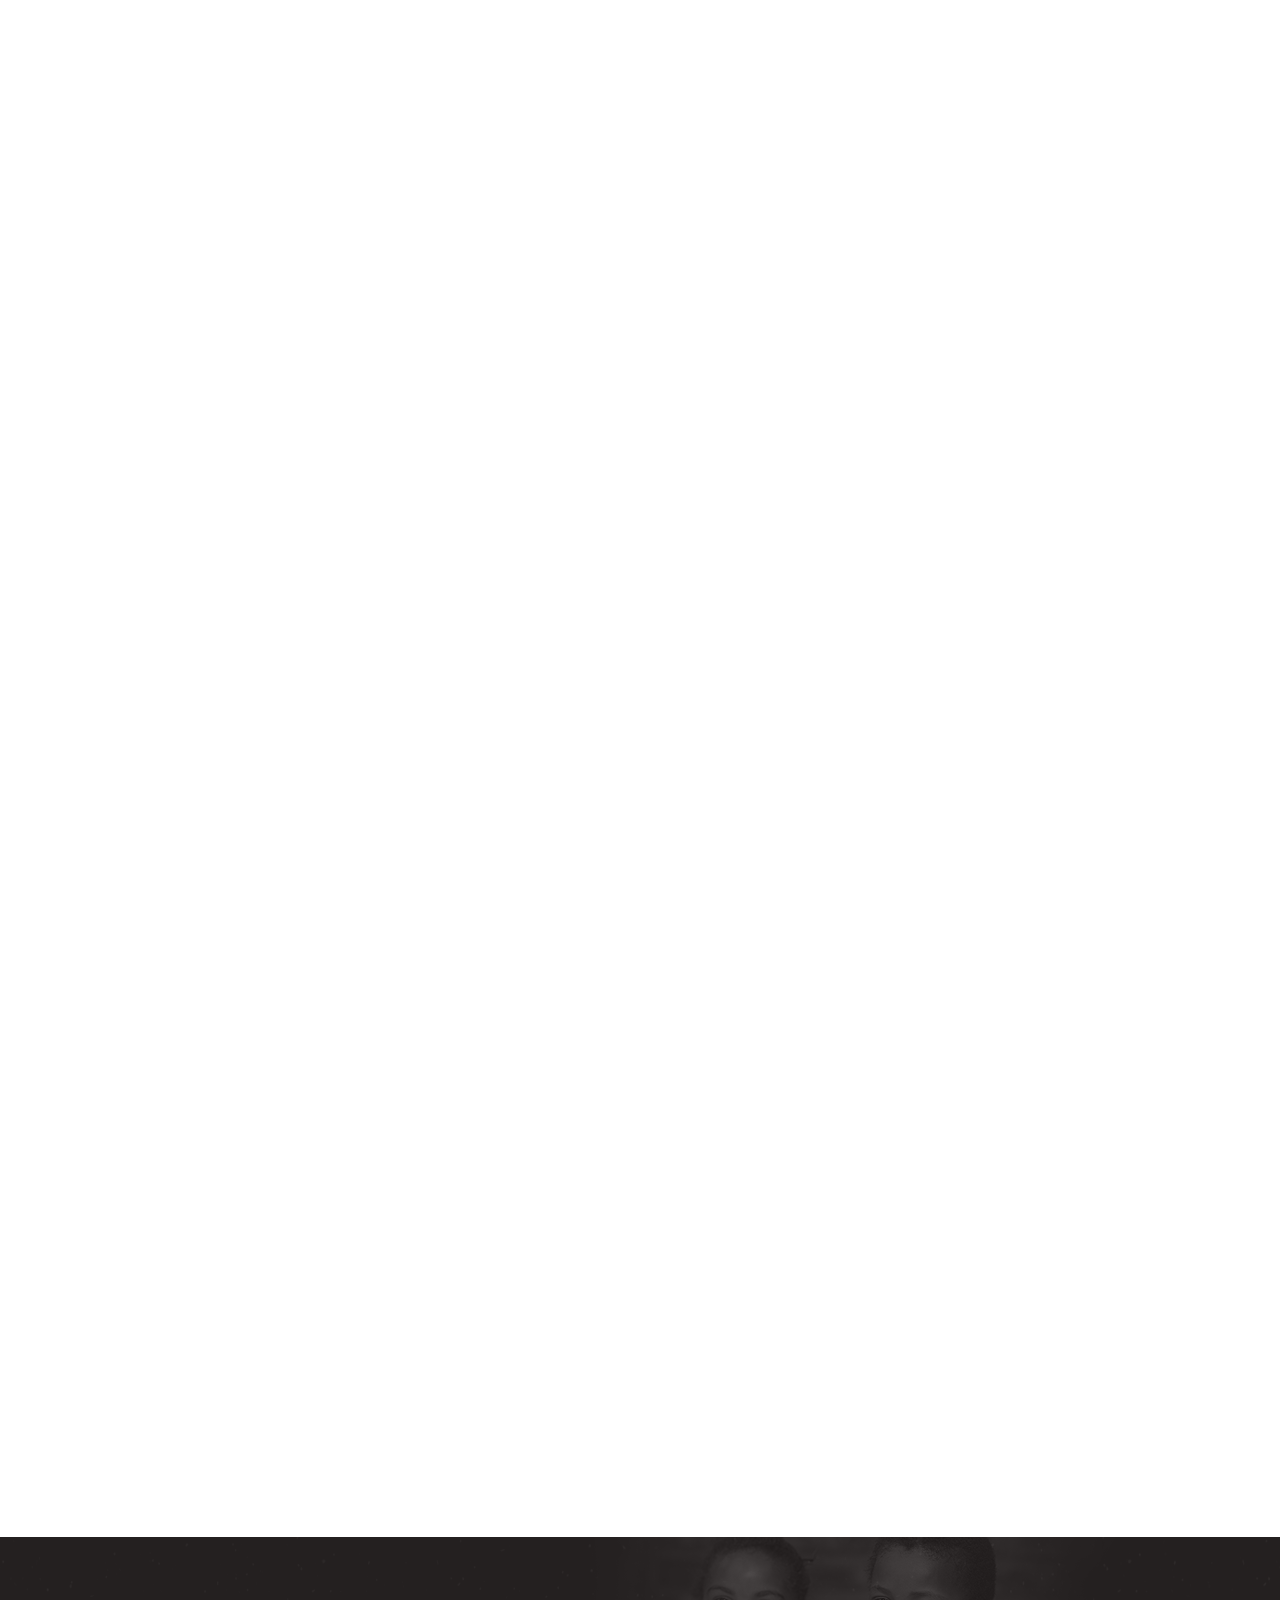
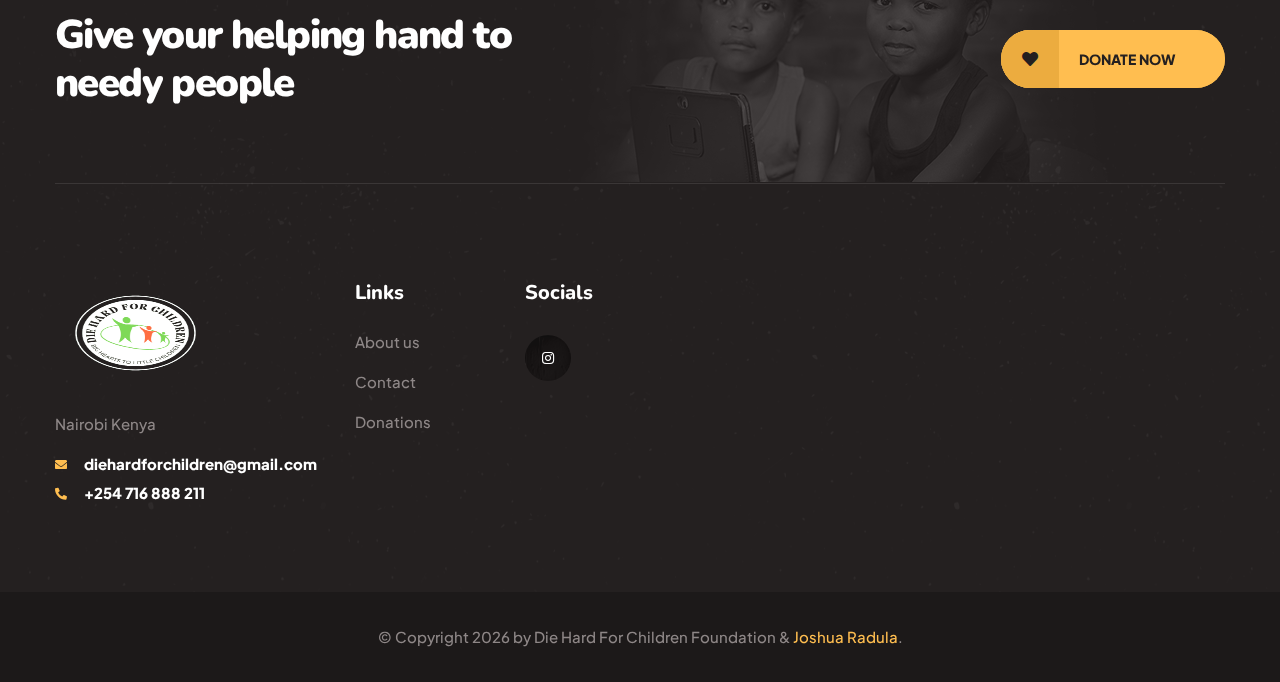
==== commit d95e81a9: "New Page" ====
--- a/about.html
+++ b/about.html
@@ -263,7 +263,7 @@
                                 <img src="assets/images2/people6.jpg" alt="aofixo">
                             </a>
                             <div class="event-one__item__content">
-                                <div class="event-one__item__date">2018</div>
+                                <div class="event-one__item__date">2022</div>
                                 <div class="event-one__item__content__bottom">
                                     <ul class="event-one__item__meta">
                                         <li><i class="fas fa-map-marker"></i>Nairobi</li>
@@ -281,7 +281,7 @@
                                 <img src="assets/images2/group1.jpg" alt="aofixo">
                             </a>
                             <div class="event-one__item__content">
-                                <div class="event-one__item__date">2019</div>
+                                <div class="event-one__item__date">2023</div>
                                 <div class="event-one__item__content__bottom">
                                     <ul class="event-one__item__meta">
                                         <li><i class="fas fa-map-marker"></i>Nairobi</li>
@@ -293,6 +293,23 @@
                             </div><!-- /.event-content -->
                         </div><!-- /.event-card-one -->
                     </div>
+                    <div class="col-lg-4 col-md-6 wow fadeInUp" data-wow-delay="200ms" style="margin-bottom: 5px;">
+                        <div class="event-one__item">
+                            <a href="kenyaKids.html" class="event-one__item__image">
+                                <img src="assets/images2/poster2.jpg" alt="aofixo">
+                            </a>
+                            <div class="event-one__item__content">
+                                <div class="event-one__item__date2">Upcoming event</div>
+                                <div class="event-one__item__content__bottom">
+                                    <ul class="event-one__item__meta">
+                                        <li><i class="fas fa-map-marker"></i>Nairobi</li>
+                                    </ul>
+                                    <h3 class="event-one__item__title">
+                                        <a href="newHope.html">New Hope Children Home</a>
+                                    </h3><!-- /.event-title -->
+                                </div>
+                            </div><!-- /.event-content -->
+                        </div>
                 </div>
             </div>
         </section>
@@ -511,9 +528,9 @@
       </footer><!-- /.main-footer -->
       <div class="main-footer-bottom">
           <div class="container">
-              <p class="main-footer-bottom__copyright">
-                  &copy; Copyright <span class="dynamic-year"></span> by Die Hard For Children Foundation & Joshua Radula.
-              </p>
+            <p class="main-footer-bottom__copyright">
+                &copy; Copyright <span class="dynamic-year"></span> by Die Hard For Children Foundation & <a href="https://www.linkedin.com/in/joshua-radula" target="_blank">Joshua Radula</a>.
+            </p>
           </div><!-- /.container -->
       </div><!-- /.main-footer__bottom -->
 
--- a/assets/css/aofixo.css
+++ b/assets/css/aofixo.css
@@ -10706,6 +10706,23 @@
   padding: 15px 20px 19px;
   text-align: center;
 }
+.event-one__item__date2 {
+  position: relative;
+  display: flex;
+  align-items: center;
+  justify-content: center;
+  width: 150px;
+  margin: 0 0 0 auto;
+  background-color: var(--aofixo-base, #ffbe50);
+  border-radius: 20px 20px 0 0;
+  font-size: 16px;
+  font-weight: 900;
+  line-height: 1.2;
+  color: var(--aofixo-black, #242020);
+  text-transform: capitalize;
+  padding: 15px 20px 19px;
+  text-align: center;
+}
 .event-one__item__meta {
   display: flex;
   align-items: center;
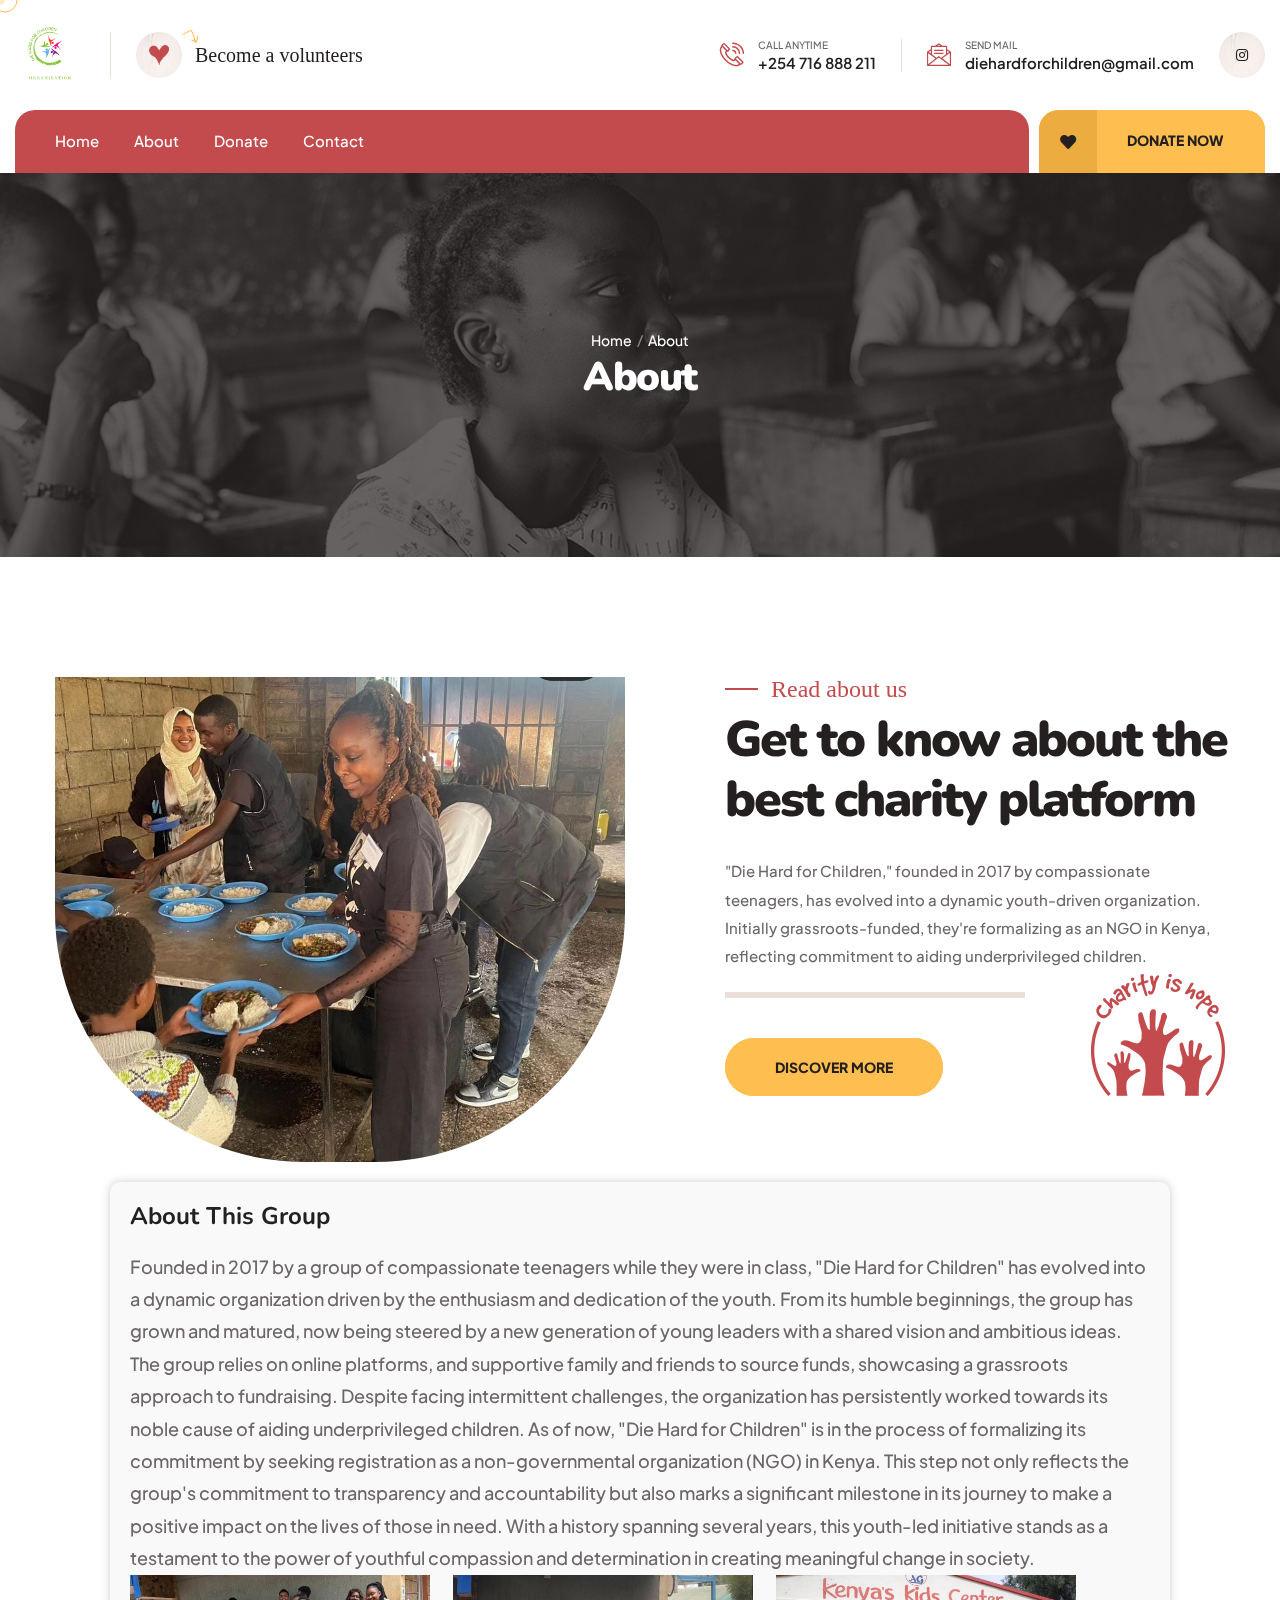
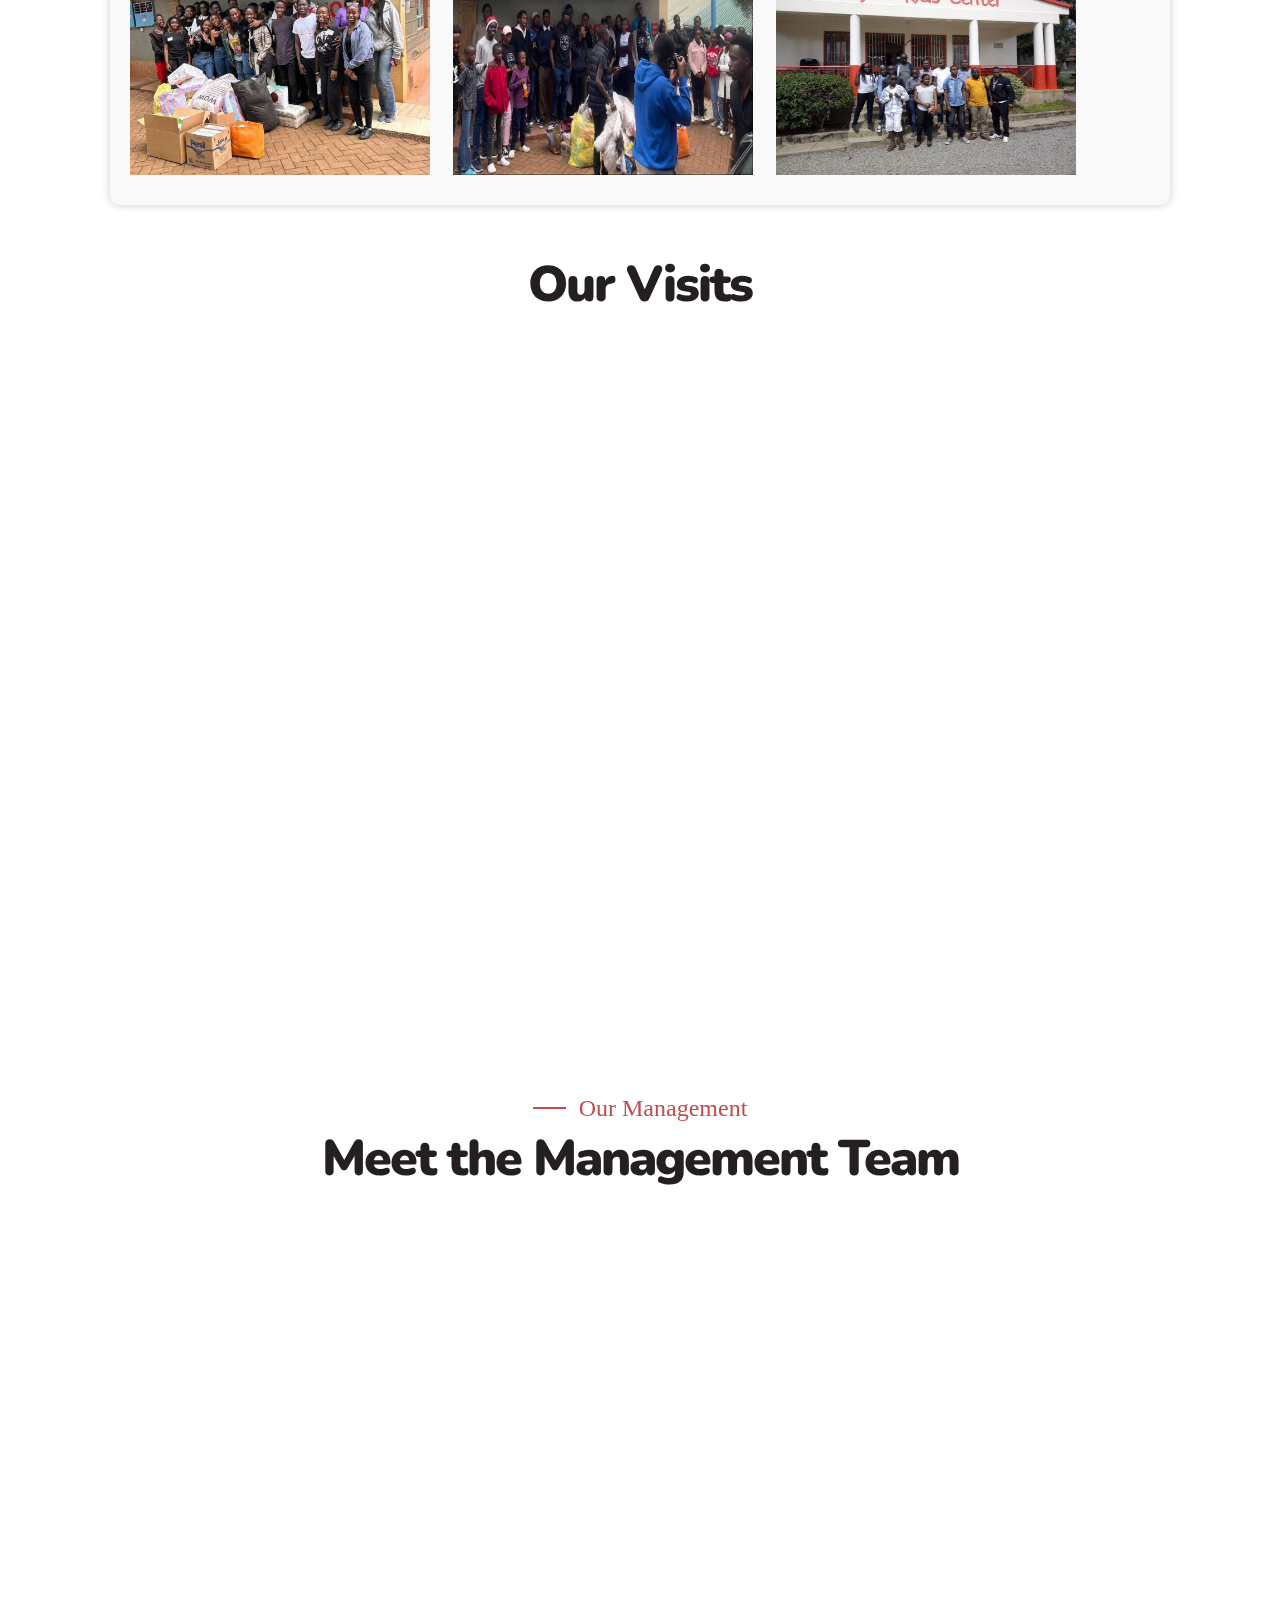
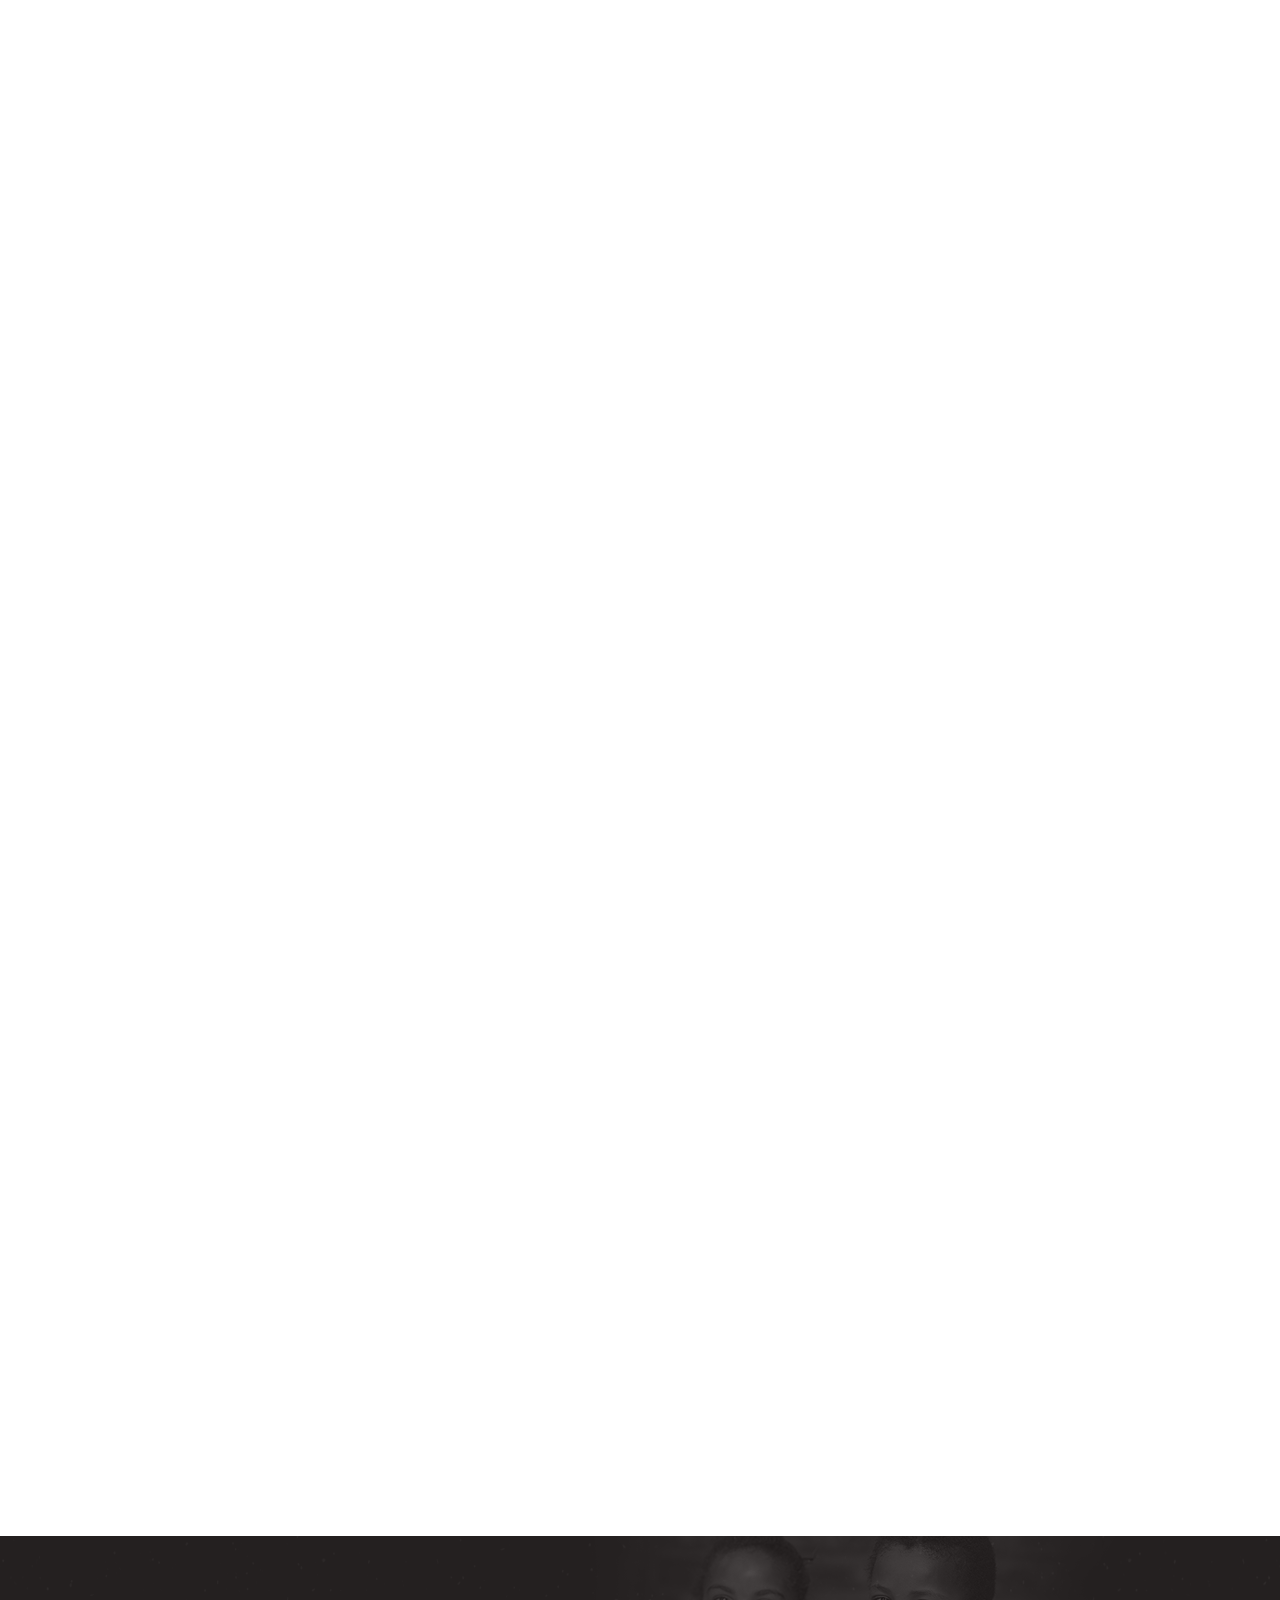
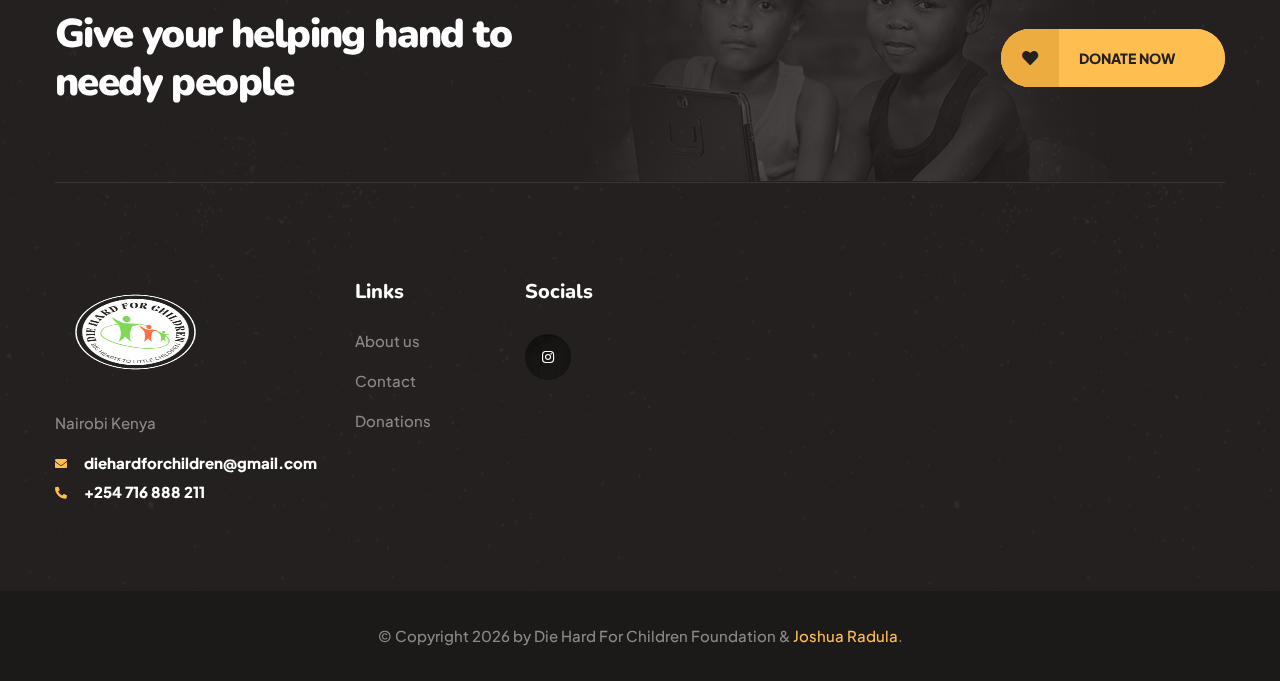
==== commit 0053e401: "Images change" ====
--- a/about.html
+++ b/about.html
@@ -293,27 +293,9 @@
                             </div><!-- /.event-content -->
                         </div><!-- /.event-card-one -->
                     </div>
-                    <div class="col-lg-4 col-md-6 wow fadeInUp" data-wow-delay="200ms" style="margin-bottom: 5px;">
-                        <div class="event-one__item">
-                            <a href="kenyaKids.html" class="event-one__item__image">
-                                <img src="assets/images2/poster2.jpg" alt="aofixo">
-                            </a>
-                            <div class="event-one__item__content">
-                                <div class="event-one__item__date2">Upcoming event</div>
-                                <div class="event-one__item__content__bottom">
-                                    <ul class="event-one__item__meta">
-                                        <li><i class="fas fa-map-marker"></i>Nairobi</li>
-                                    </ul>
-                                    <h3 class="event-one__item__title">
-                                        <a href="newHope.html">New Hope Children Home</a>
-                                    </h3><!-- /.event-title -->
-                                </div>
-                            </div><!-- /.event-content -->
-                        </div>
                 </div>
             </div>
         </section>
-        <!-- event End -->
 
         <section class="team-one">
             <div class="container">
@@ -325,7 +307,7 @@
                     <div class="team-card wow fadeInUp" data-wow-duration='1500ms' data-wow-delay='000ms'>
                         <div class="team-card__image">
                             <div class="team-card__image__bg"></div><!-- /.team-card__image__bg -->
-                            <img src="assets/images2/hope5.jpg" alt="Aleesha brown">
+                            <img src="assets/images2/hope7.jpg" alt="Aleesha brown">
                             <div class="team-card__hover"></div><!-- /.team-card__hover -->
                         </div>
                         <!-- /.team-card__image -->
@@ -364,7 +346,7 @@
                     <div class="team-card wow fadeInUp" data-wow-duration='1500ms' data-wow-delay='200ms'>
                         <div class="team-card__image">
                             <div class="team-card__image__bg"></div><!-- /.team-card__image__bg -->
-                            <img src="assets/images2/olalo.jpg" alt="Sarah albert">
+                            <img src="assets/images2/olalo4.jpg" alt="Sarah albert">
                             <div class="team-card__hover"><!-- /.team-card__social -->
                             </div><!-- /.team-card__hover -->
                         </div><!-- /.team-card__image -->
@@ -415,7 +397,7 @@
                     <div class="team-card wow fadeInUp" data-wow-duration='1500ms' data-wow-delay='100ms'>
                         <div class="team-card__image">
                             <div class="team-card__image__bg"></div><!-- /.team-card__image__bg -->
-                            <img src="assets/images2/sarai.jpg" alt="David cooper">
+                            <img src="assets/images2/sarai2.jpg" alt="David cooper">
                             <div class="team-card__hover"><!-- /.team-card__social -->
                             </div><!-- /.team-card__hover -->
                         </div><!-- /.team-card__image -->
@@ -427,7 +409,7 @@
                     <div class="team-card wow fadeInUp" data-wow-duration='1500ms' data-wow-delay='100ms'>
                         <div class="team-card__image">
                             <div class="team-card__image__bg"></div><!-- /.team-card__image__bg -->
-                            <img src="assets/images2/valarie.jpg" alt="David cooper">
+                            <img src="assets/images2/valarie2.jpg" alt="David cooper">
                             <div class="team-card__hover"><!-- /.team-card__social -->
                             </div><!-- /.team-card__hover -->
                         </div><!-- /.team-card__image -->
@@ -439,7 +421,7 @@
                     <div class="team-card wow fadeInUp" data-wow-duration='1500ms' data-wow-delay='100ms'>
                         <div class="team-card__image">
                             <div class="team-card__image__bg"></div><!-- /.team-card__image__bg -->
-                            <img src="assets/images2/eugene.jpg" alt="David cooper">
+                            <img src="assets/images2/eugene3.jpg" alt="David cooper">
                             <div class="team-card__hover"><!-- /.team-card__social -->
                             </div><!-- /.team-card__hover -->
                         </div><!-- /.team-card__image -->
@@ -474,7 +456,7 @@
                     </div><!-- /.team-card -->
                 </div><!-- /.wrapper -->
             </div><!-- /.container -->
-        </section><!-- /.team-one -->
+        </section>
 
         <footer class="main-footer">
           <div class="main-footer__bg" style="background-image: url(assets/images/shapes/footer-bg-1-1.png);"></div>
@@ -545,8 +527,8 @@
           <span class="mobile-nav__close mobile-nav__toggler"><i class="fa fa-times"></i></span>
 
           <div class="logo-box">
-              <a href="index.html" aria-label="logo image"><img src="assets/images/logo-light.png" width="155" alt="" /></a>
-          </div>
+            <a href="index.html" aria-label="logo image"><img src="assets/images2/logo.png" width="125" height="90" alt="" /></a>
+        </div>
           <!-- /.logo-box -->
           <div class="mobile-nav__container"></div>
           <!-- /.mobile-nav__container -->
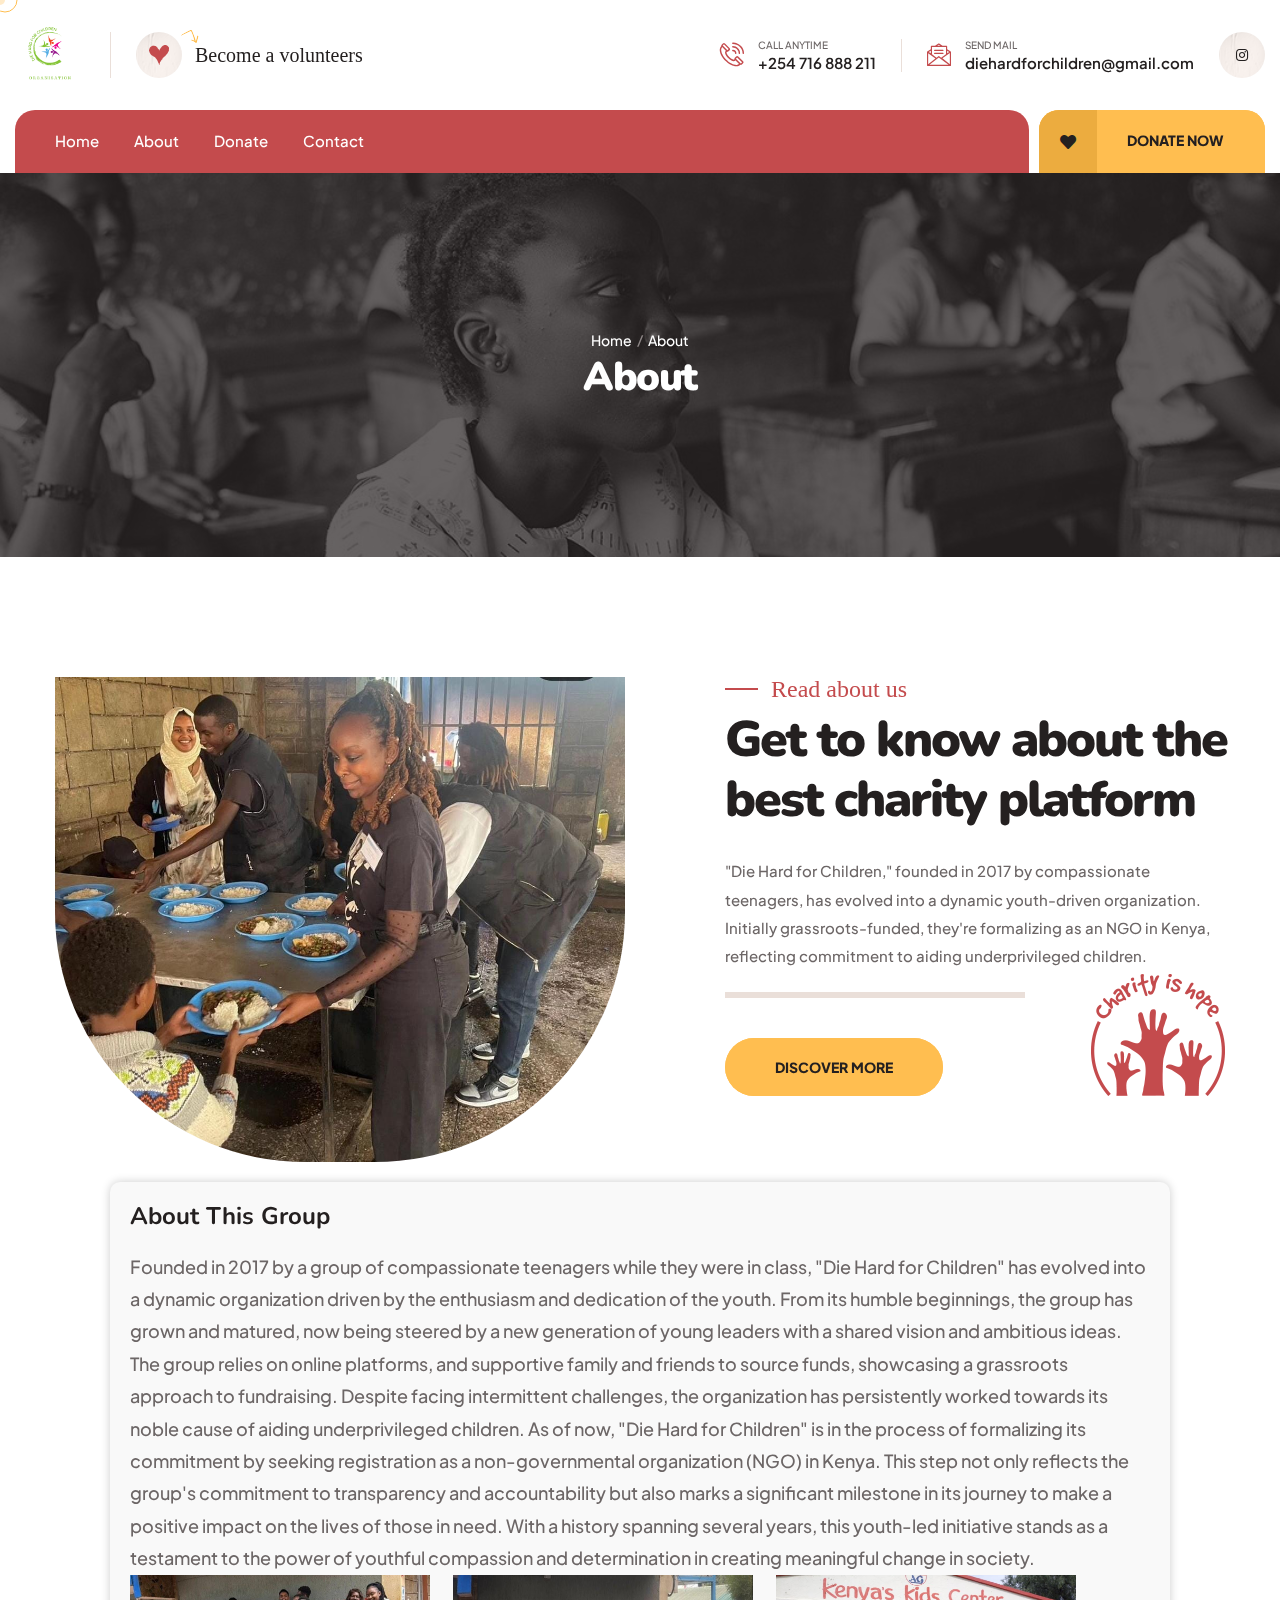
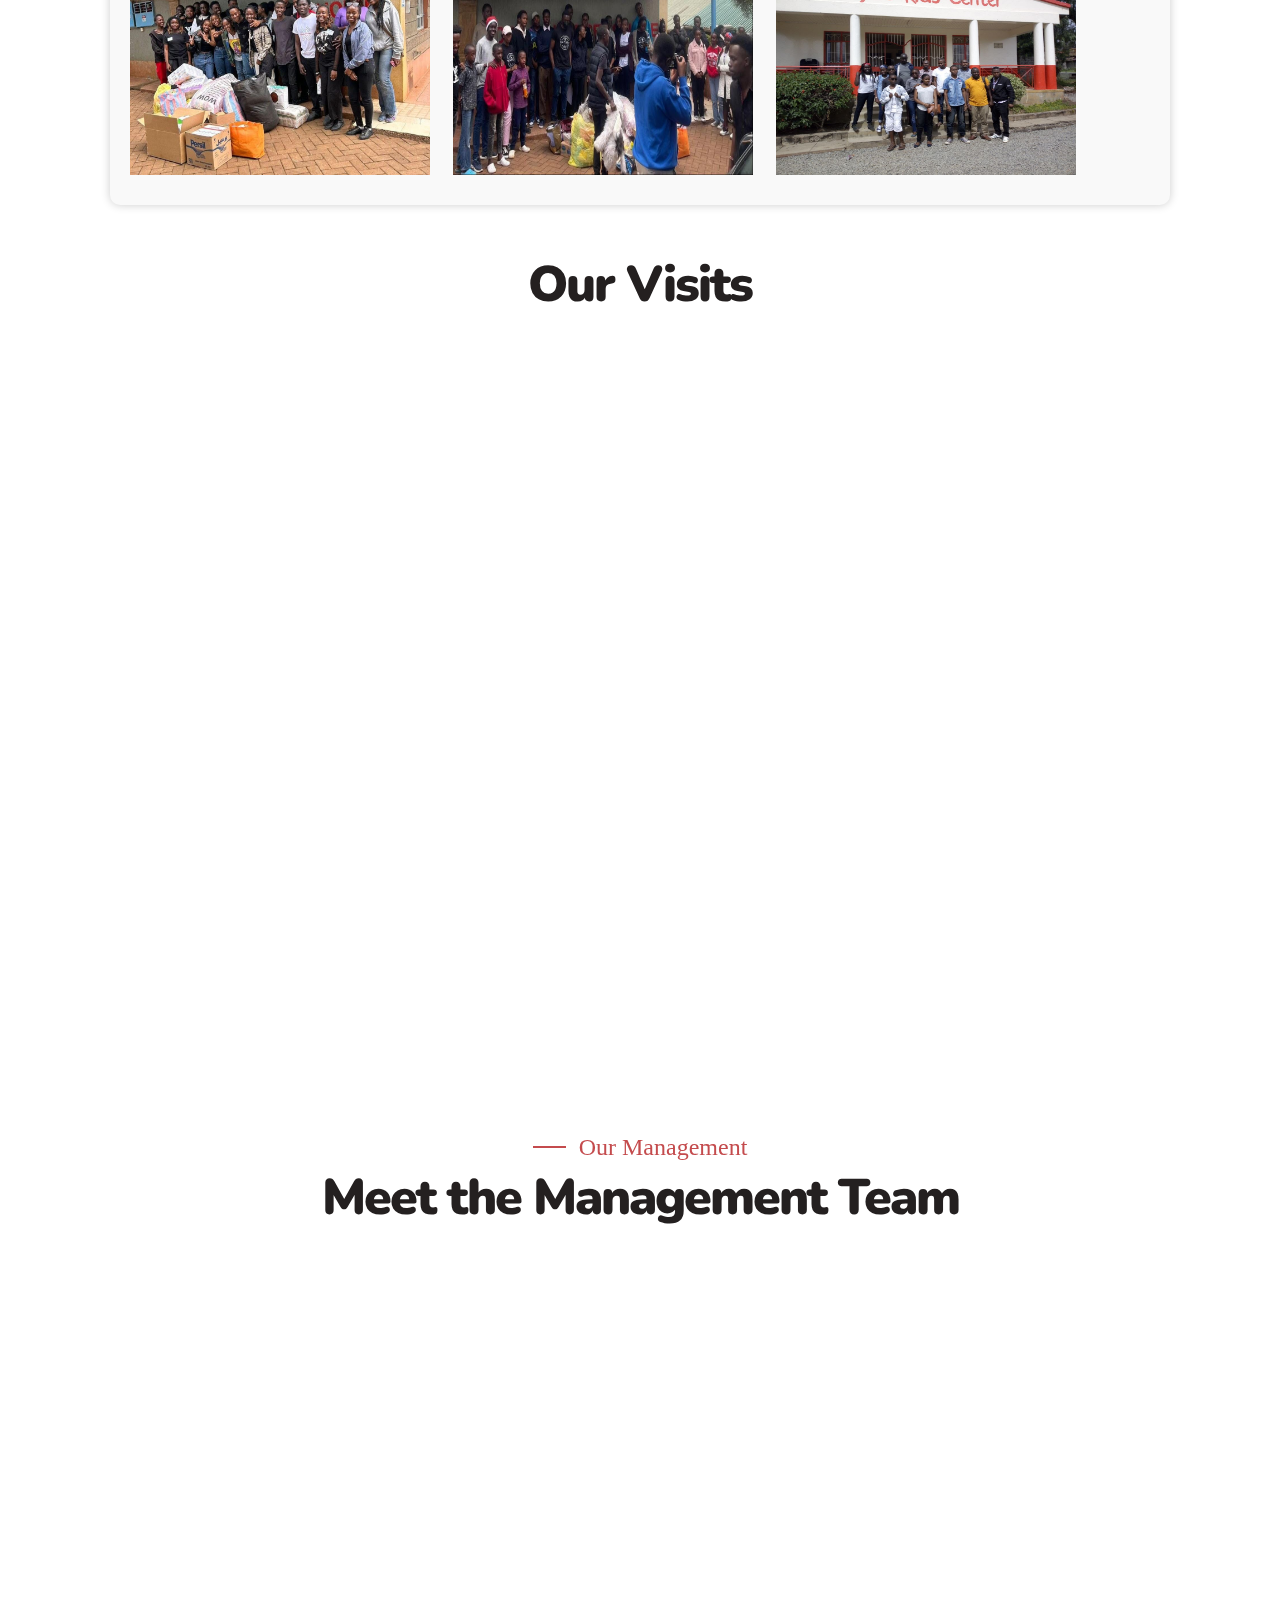
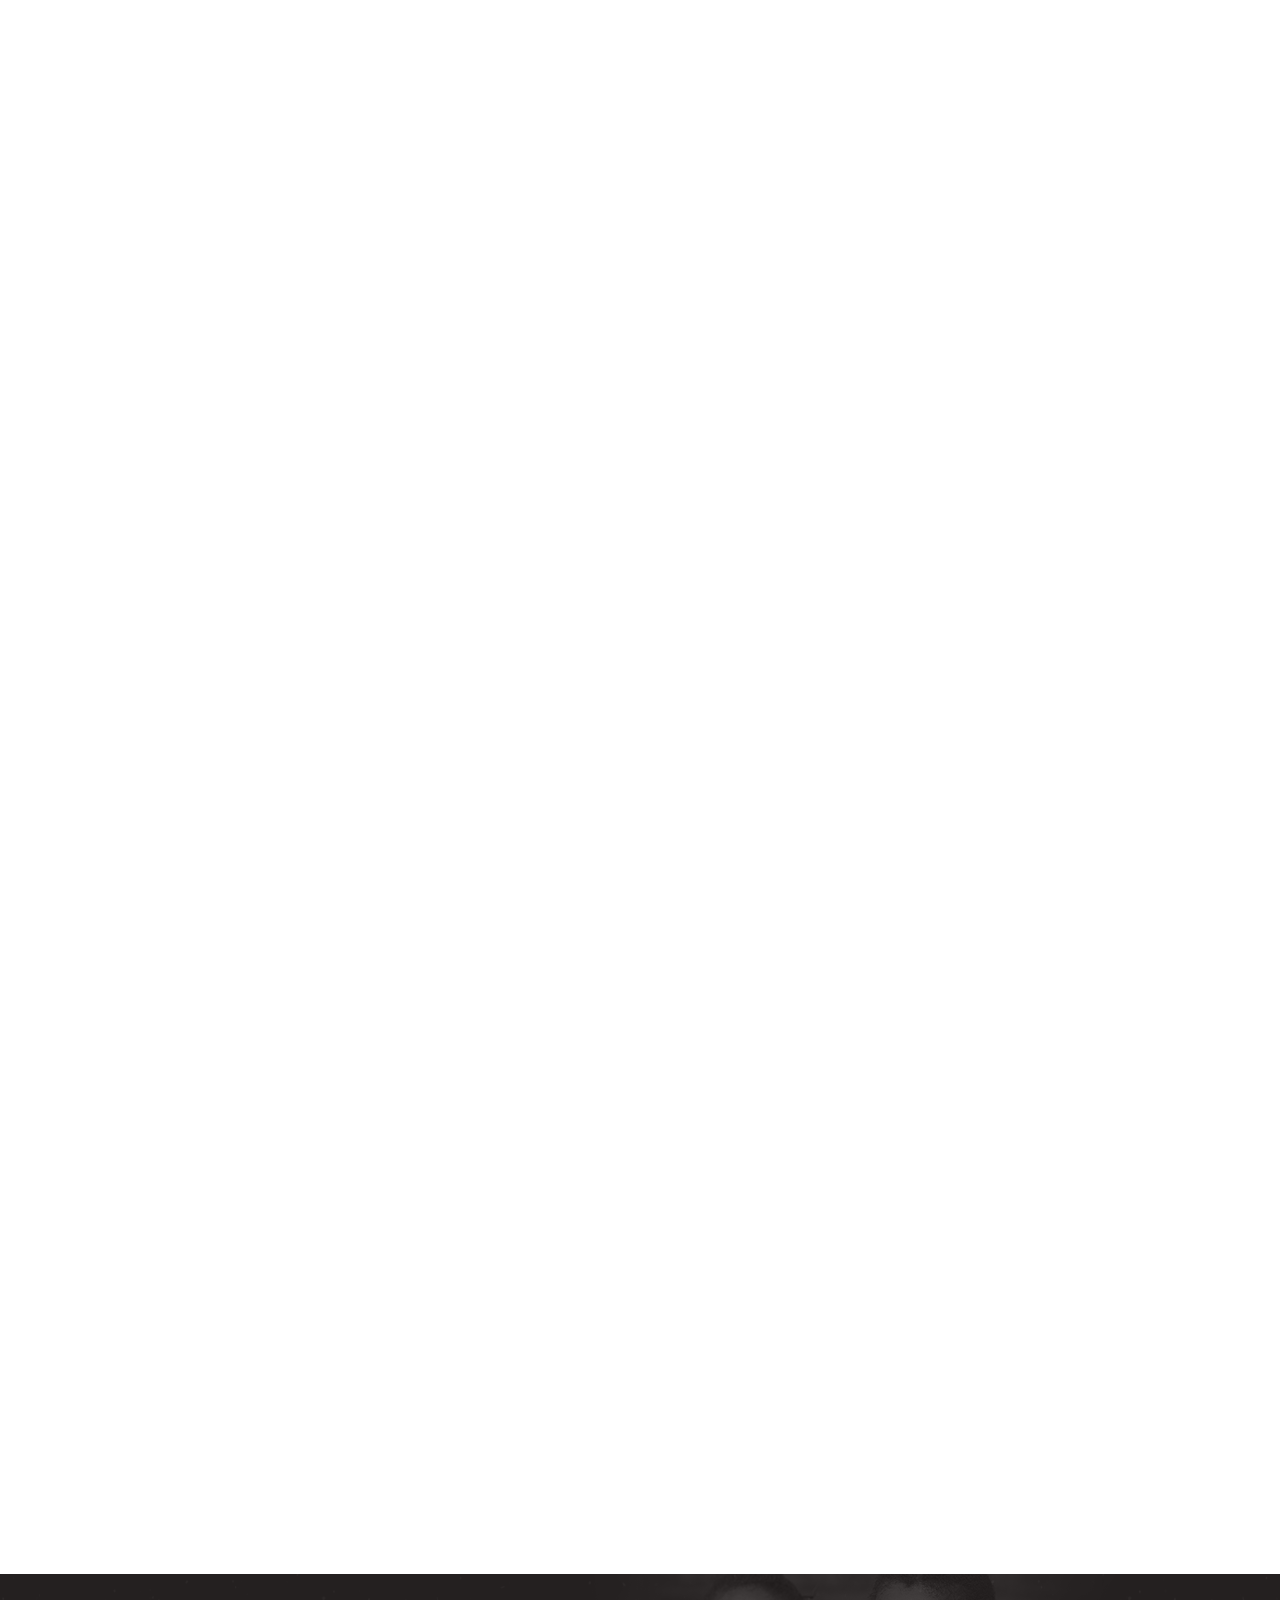
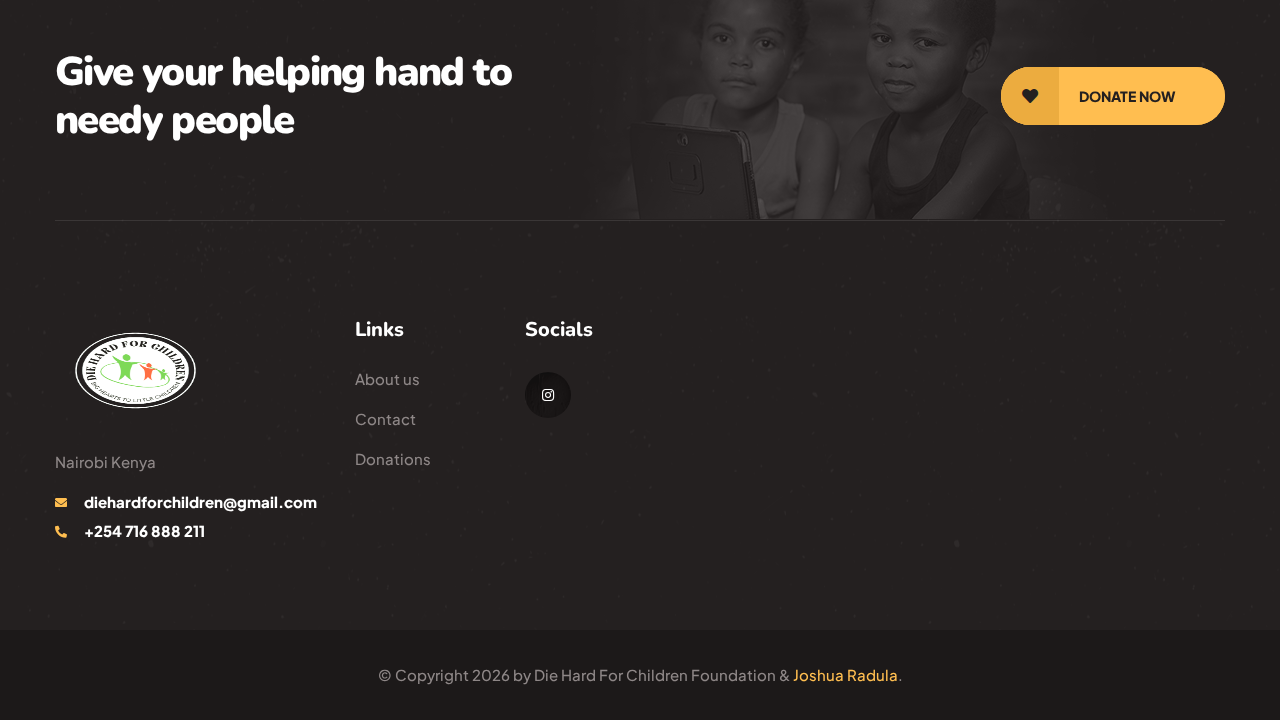
==== commit 3f9462c9: "New Hope" ====
--- a/about.html
+++ b/about.html
@@ -266,7 +266,7 @@
                                 <div class="event-one__item__date">2022</div>
                                 <div class="event-one__item__content__bottom">
                                     <ul class="event-one__item__meta">
-                                        <li><i class="fas fa-map-marker"></i>Nairobi</li>
+                                        <li><i class="fas fa-map-marker"></i>Kajiado</li>
                                     </ul>
                                     <h3 class="event-one__item__title">
                                         <a href="openHand.html">VISIT TO OPENHAND CHILDREN’S HOME</a>
@@ -278,7 +278,7 @@
                     <div class="col-lg-4 col-md-6 wow fadeInUp" data-wow-delay="400ms" style="margin-bottom: 5px;">
                         <div class="event-one__item">
                             <a href="mogra.html" class="event-one__item__image">
-                                <img src="assets/images2/group1.jpg" alt="aofixo">
+                                <img src="assets/images2/group1.jpg" alt="aofixo" style="height: 277.5px;">
                             </a>
                             <div class="event-one__item__content">
                                 <div class="event-one__item__date">2023</div>
@@ -288,6 +288,24 @@
                                     </ul>
                                     <h3 class="event-one__item__title">
                                         <a href="mogra.html">VISIT TO MOGRA CHILDREN’S HOME</a>
+                                    </h3><!-- /.event-title -->
+                                </div>
+                            </div><!-- /.event-content -->
+                        </div><!-- /.event-card-one -->
+                    </div>
+                    <div class="col-lg-4 col-md-6 wow fadeInUp" data-wow-delay="300ms" style="margin-bottom: 5px;">
+                        <div class="event-one__item">
+                            <a href="openHand.html" class="event-one__item__image">
+                                <img src="assets/images2/newHope11.jpg" alt="aofixo">
+                            </a>
+                            <div class="event-one__item__content">
+                                <div class="event-one__item__date">2024</div>
+                                <div class="event-one__item__content__bottom">
+                                    <ul class="event-one__item__meta">
+                                        <li><i class="fas fa-map-marker"></i>Nairobi</li>
+                                    </ul>
+                                    <h3 class="event-one__item__title">
+                                        <a href="newHope.html">VISIT TO NEW HOPE CHILDRENS' HOME</a>
                                     </h3><!-- /.event-title -->
                                 </div>
                             </div><!-- /.event-content -->
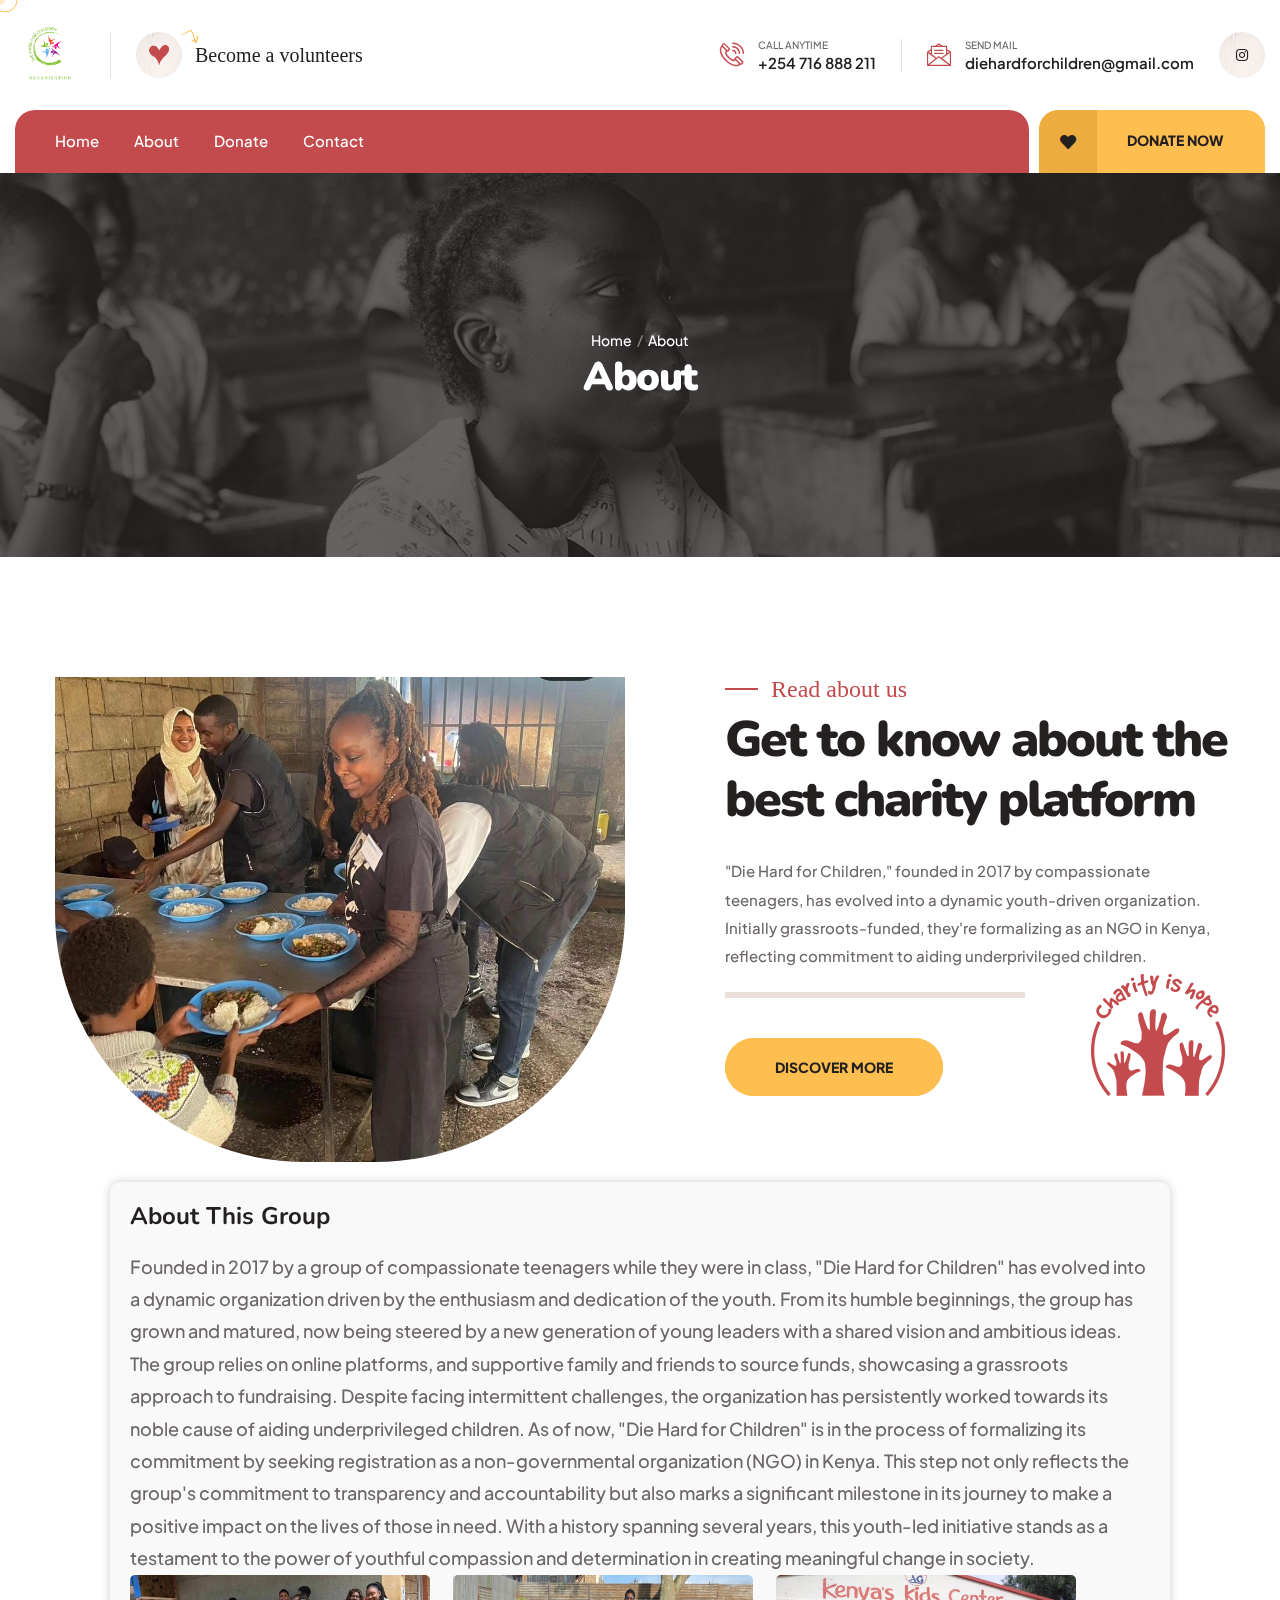
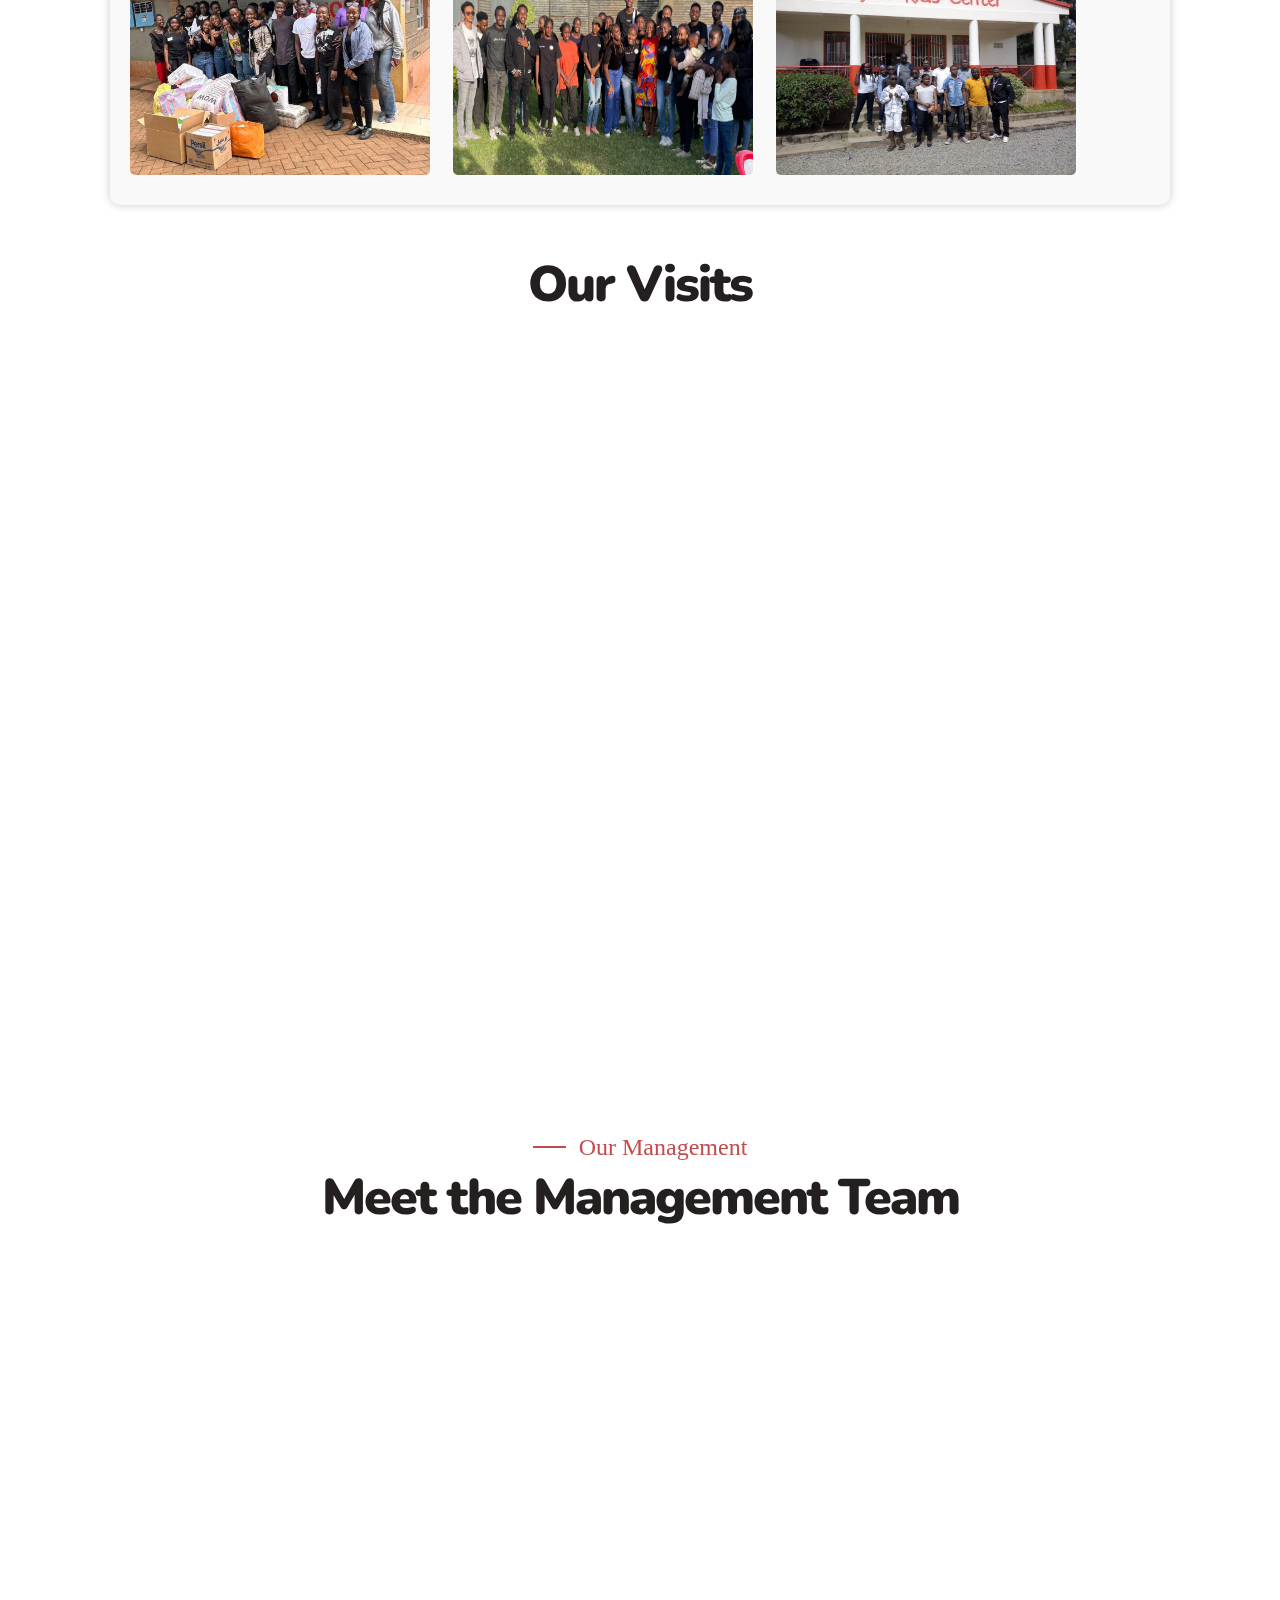
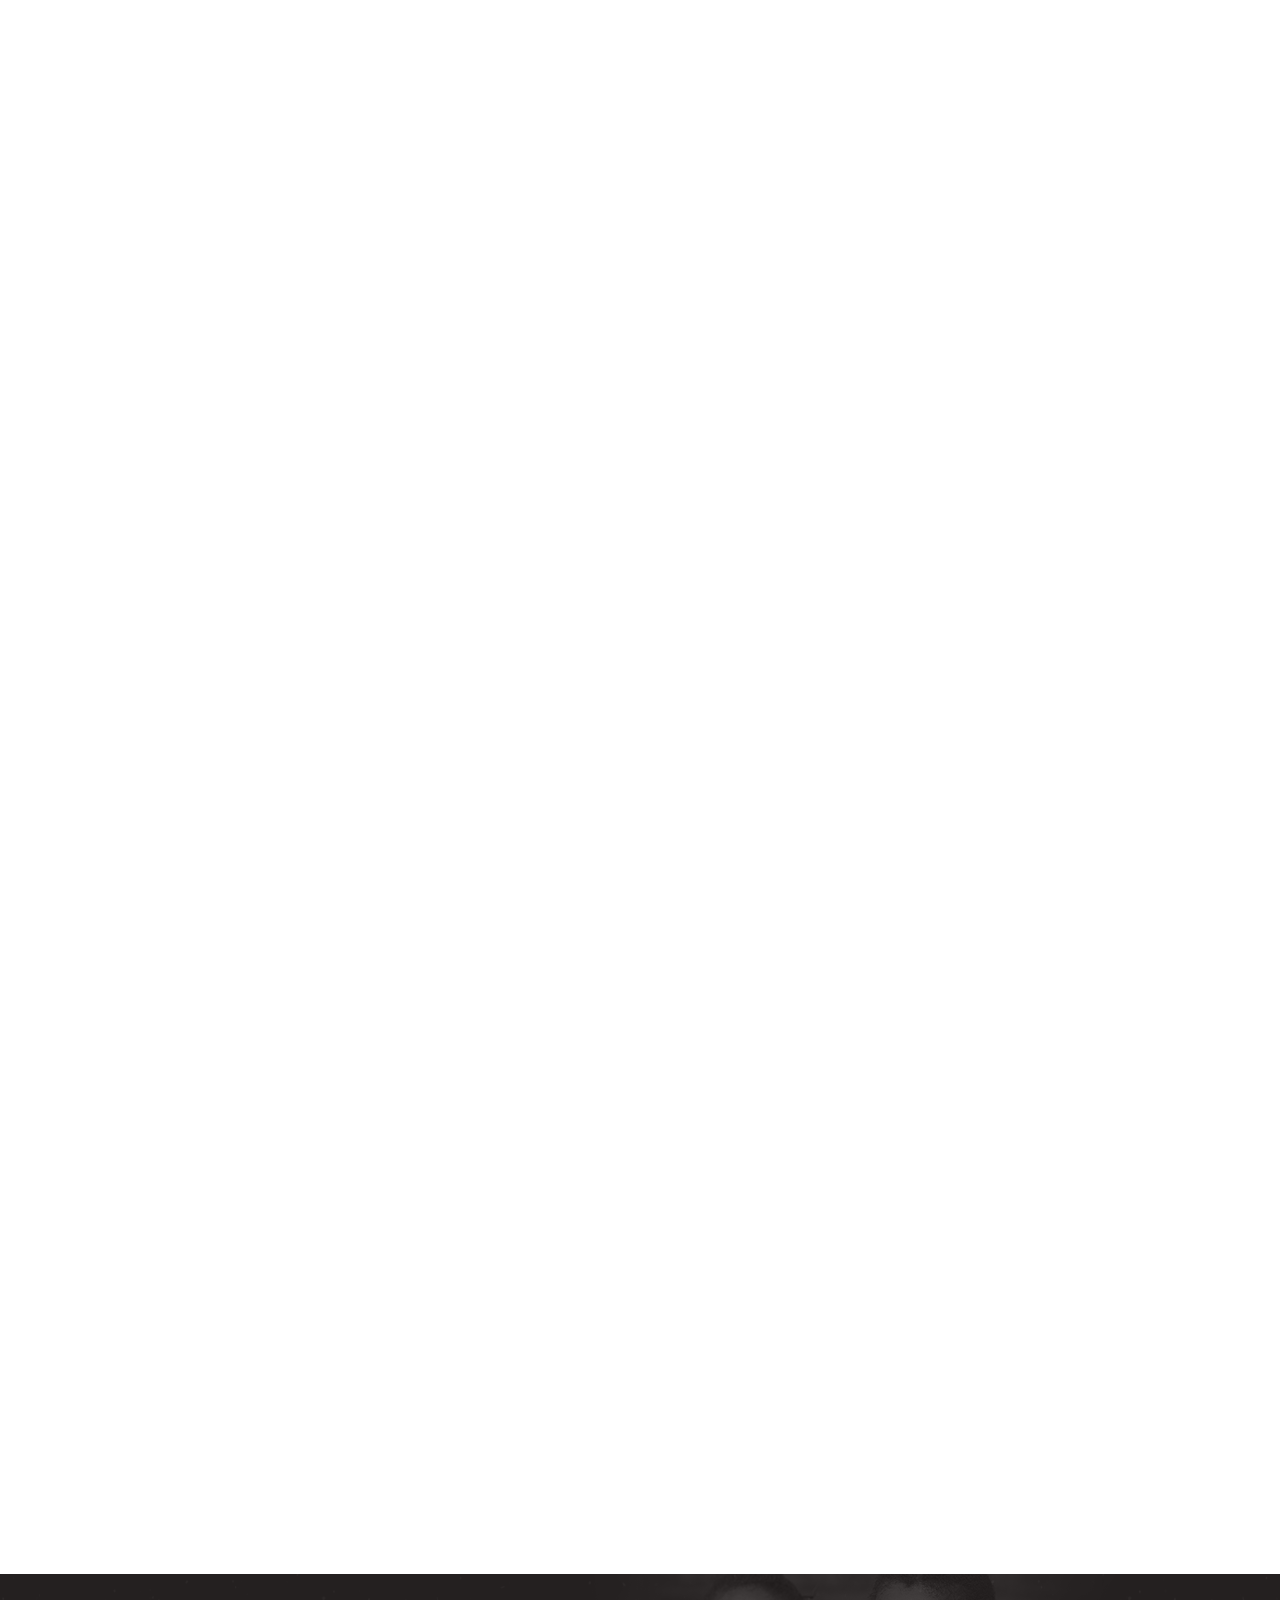
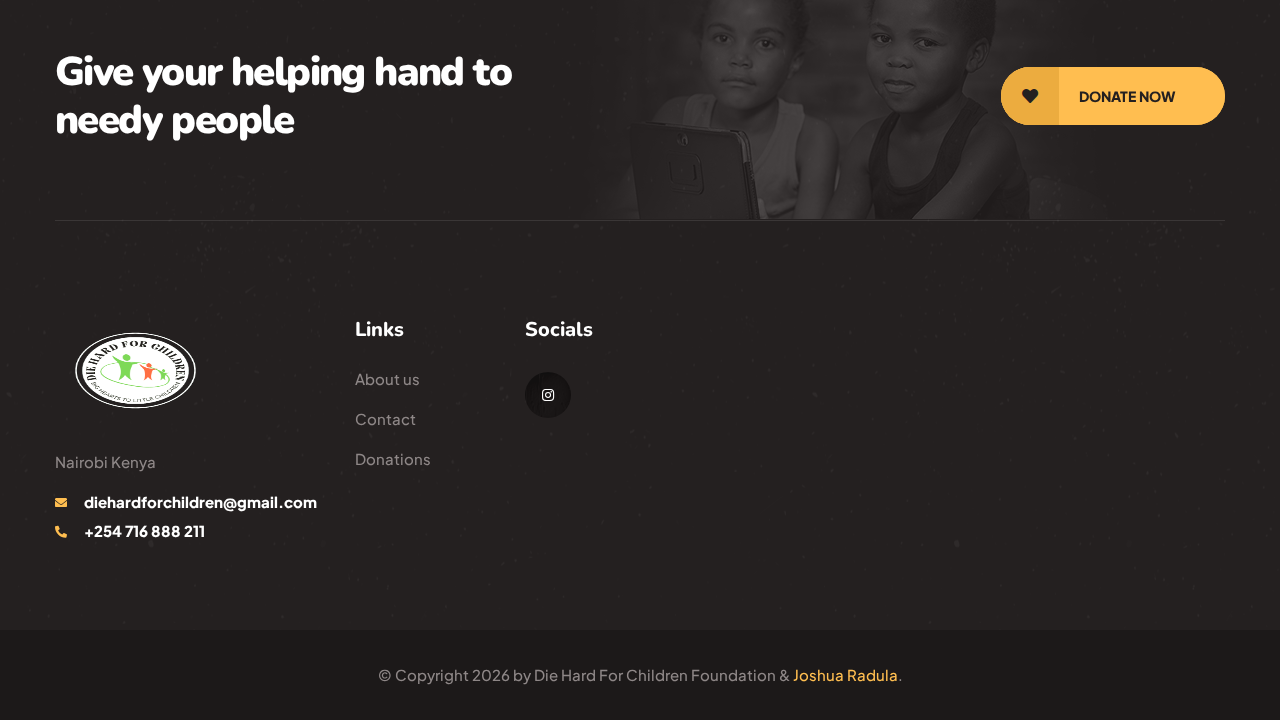
==== commit 126aae20: "New image" ====
--- a/about.html
+++ b/about.html
@@ -207,9 +207,9 @@
     
                     </span>
                     <div style="display: flex-wrap; justify-content: space-between;">
-                        <img src="assets/images2/group1.jpg" alt="David Cooper" style="width: 300px; height: 200px; margin-right: 20px; margin-bottom: 10px;">
-                        <img src="assets/images2/group2.jpg" alt="David Cooper" style="width: 300px; height: 200px; margin-right: 20px; margin-bottom: 10px;">
-                        <img src="assets/images2/people1.jpg" alt="David Cooper" style="width: 300px; height: 200px; margin-right: 20px; margin-bottom: 10px;">
+                        <img src="assets/images2/group1.jpg" alt="David Cooper" style="width: 300px; height: 200px; margin-right: 20px; margin-bottom: 10px; border-radius: 5px;">
+                        <img src="assets/images2/newHope12.jpg" alt="David Cooper" style="width: 300px; height: 200px; margin-right: 20px; margin-bottom: 10px; border-radius: 5px;">
+                        <img src="assets/images2/people1.jpg" alt="David Cooper" style="width: 300px; height: 200px; margin-right: 20px; margin-bottom: 10px; border-radius: 5px;">
                     </div>                    
                 </div>
               </div>
